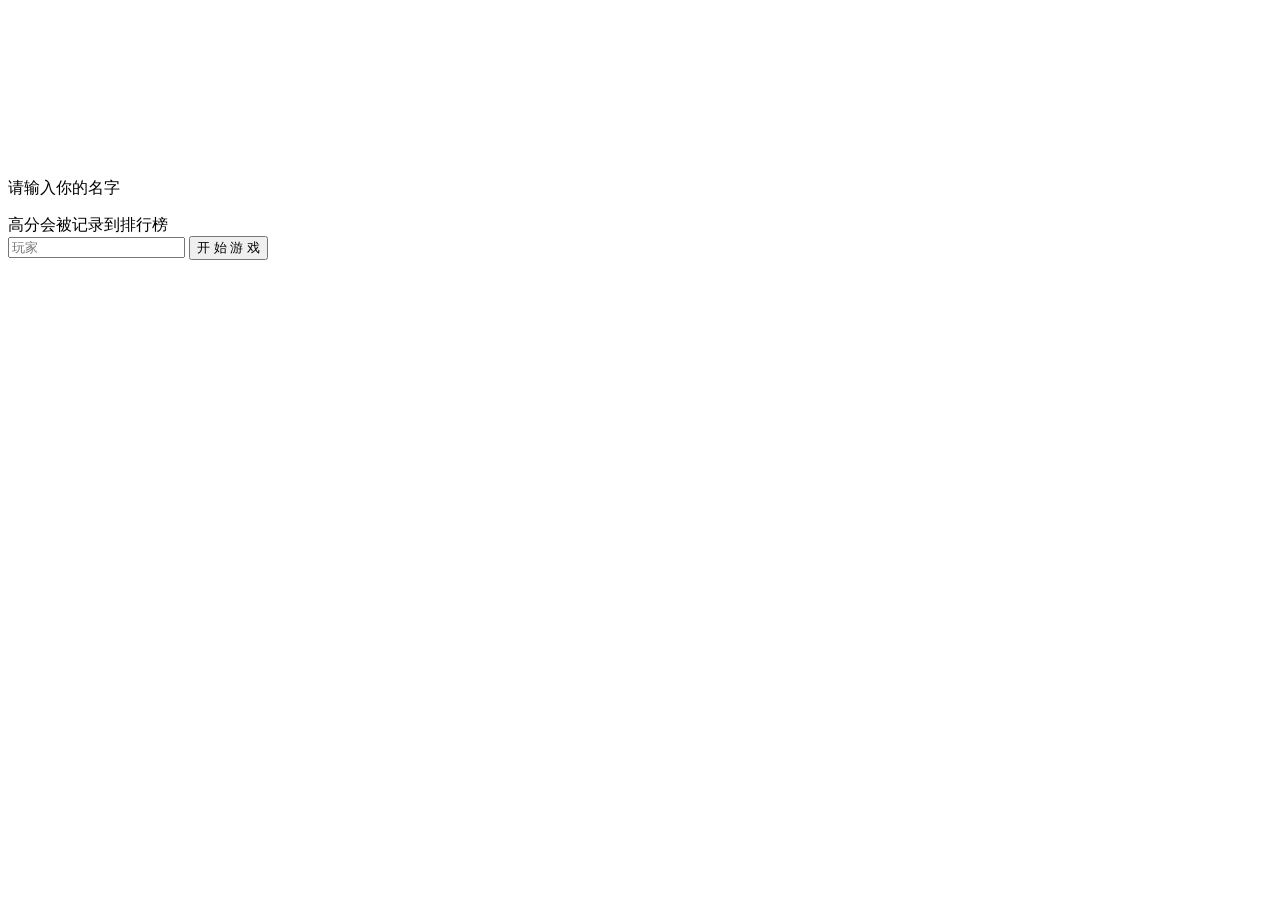
==== index.html @ 6807c14c "Add files via upload" ====
<!DOCTYPE html>
<html lang="zh-CN">
<head>
<meta charset="UTF-8">
<meta name="viewport" content="width=device-width,initial-scale=1,maximum-scale=1,user-scalable=no">
<title>block-puzzle</title>
<link rel="stylesheet" href="css/style.css">
</head>
<body>
<canvas id="c"></canvas>
<div id="nameOverlay">
  <div id="nameCard">
    <p>请输入你的名字</p>
    <div class="sub">高分会被记录到排行榜</div>
    <input type="text" id="nameInp" placeholder="玩家" maxlength="12" autocomplete="off" autocorrect="off" autocapitalize="off" spellcheck="false">
    <button id="nameBtn">开 始 游 戏</button>
  </div>
</div>
<script type="module" src="js/main.js"></script>
</body>
</html>
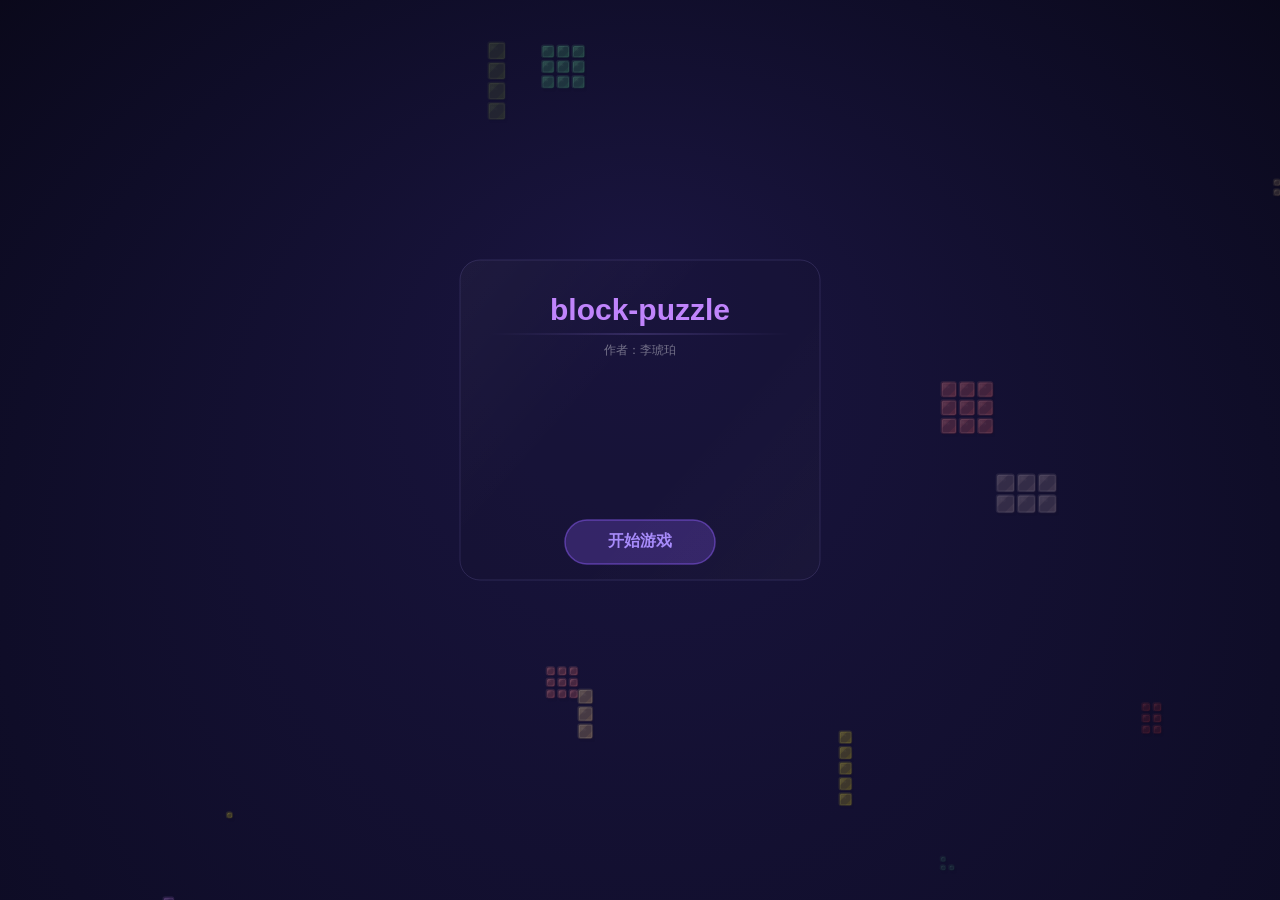
==== commit 46b72d4c: "Update index.html" ====
--- a/index.html
+++ b/index.html
@@ -4,7 +4,31 @@
 <meta charset="UTF-8">
 <meta name="viewport" content="width=device-width,initial-scale=1,maximum-scale=1,user-scalable=no">
 <title>block-puzzle</title>
-<link rel="stylesheet" href="css/style.css">
+<style>*{margin:0;padding:0;box-sizing:border-box}
+html,body{width:100%;height:100%;overflow:hidden;background:#0a0a1a;
+  touch-action:manipulation;-webkit-touch-callout:none;-webkit-user-select:none;user-select:none;
+  font-family:-apple-system,BlinkMacSystemFont,'PingFang SC','Microsoft YaHei',sans-serif}
+canvas{display:block;position:fixed;top:0;left:0;z-index:1;touch-action:none}
+#nameOverlay{display:none;position:fixed;top:0;left:0;width:100%;height:100%;
+  background:rgba(5,5,20,0.94);z-index:10;align-items:center;justify-content:center}
+#nameCard{background:linear-gradient(135deg,rgba(30,25,60,0.95),rgba(20,18,50,0.95));
+  padding:36px 28px;border-radius:20px;text-align:center;
+  border:1px solid rgba(180,160,255,0.15);max-width:340px;width:85%;
+  box-shadow:0 20px 60px rgba(0,0,0,0.5),0 0 80px rgba(120,100,255,0.08)}
+#nameCard p{color:#d0c8f0;font-size:16px;margin-bottom:6px;letter-spacing:1px}
+#nameCard .sub{color:rgba(200,190,240,0.5);font-size:12px;margin-bottom:18px}
+#nameCard input{width:100%;padding:12px 16px;border-radius:12px;border:1px solid rgba(180,160,255,0.2);
+  background:rgba(15,12,35,0.8);color:#fff;font-size:18px;text-align:center;outline:none;
+  transition:border-color .3s,box-shadow .3s;letter-spacing:1px}
+#nameCard input:focus{border-color:#a78bfa;box-shadow:0 0 20px rgba(167,139,250,0.15)}
+#nameCard input::placeholder{color:rgba(255,255,255,0.2)}
+#nameCard button{margin-top:18px;width:100%;padding:13px;border:none;border-radius:12px;
+  background:linear-gradient(135deg,#8b5cf6,#6366f1);color:#fff;font-size:17px;
+  font-weight:600;cursor:pointer;letter-spacing:2px;transition:all .2s;
+  box-shadow:0 4px 20px rgba(139,92,246,0.3)}
+#nameCard button:hover{transform:translateY(-1px);box-shadow:0 6px 28px rgba(139,92,246,0.45)}
+#nameCard button:active{transform:translateY(0);opacity:.85}
+</style>
 </head>
 <body>
 <canvas id="c"></canvas>
@@ -16,6 +40,1902 @@
     <button id="nameBtn">开 始 游 戏</button>
   </div>
 </div>
-<script type="module" src="js/main.js"></script>
+<script>
+// ==================== CONSTANTS ====================
+const GRID = 10;
+const BG = '#0a0a1a';
+const GRID_BG = 'rgba(18,16,40,0.85)';
+const GRID_LINE = 'rgba(180,210,255,0.45)';
+const TEXT_C = '#e8e8f0';
+
+// Jewel-tone palette (Crystal Crown direction)
+const COLORS = [
+  '#E0115F','#FF9500','#50C878','#0F52BA',
+  '#9966CC','#E4D00A','#F7CAC9','#40E0D0',
+  '#B22222','#FFC87C','#9ACD32','#FF6B6B',
+];
+
+// D Major scale (3 octaves) — all pieces use this
+const SCALE = [
+  147,165,185,196,220,247,277,   // D3-C#4
+  294,330,370,392,440,494,554,   // D4-C#5
+  587,659,740,784,880,988,1109,  // D5-C#6
+];
+
+// Classical music library — random pick each game
+const MUSIC_LIBRARY = [
+  {
+    name: 'Canon in D',
+    chords: [[7,9,11],[11,13,15],[12,14,16],[9,11,13],[10,12,14],[7,9,11],[10,12,14],[11,13,15]],
+    melody: [14,9,8,7,13,12,11,10, 9,11,12,13,14,13,12,11],
+    bass:   [ 0,4,5,2, 3, 0, 3, 4,  0, 4, 5, 2, 3, 0, 3, 4],
+    chrd:   [ 0,1,2,3, 4, 0, 4, 1,  0, 1, 2, 3, 4, 0, 4, 1],
+    stepDur: 0.75,
+  },
+  {
+    name: 'Ode to Joy',
+    chords: [[7,9,11],[11,13,15],[7,9,11],[10,12,14],[11,13,15],[7,9,11],[10,12,14],[7,9,11]],
+    melody: [7,7,8,9, 9,8,7,6, 5,5,6,7, 7,6,6,0,
+             7,7,8,9, 9,8,7,6, 5,5,6,7, 6,5,5,0],
+    bass:   [0,7,5,3, 4,0,3,0, 0,7,5,3, 4,0,3,0],
+    chrd:   [0,1,0,4, 1,0,4,0, 0,1,0,4, 1,0,4,0],
+    stepDur: 0.5,
+  },
+  {
+    name: 'Minuet in G',
+    chords: [[7,9,11],[7,9,11],[11,13,15],[7,9,11],[10,12,14],[11,13,15],[7,9,11],[10,12,14]],
+    melody: [7,8,9,7, 8,9,10,0, 11,9,7,8, 10,8,7,0,
+             7,6,7,8, 9,7,8,9, 10,8,7,6, 7,0,0,0],
+    bass:   [0,0,4,0, 3,4,0,3, 0,0,4,0, 3,4,0,0],
+    chrd:   [0,0,1,0, 4,1,0,4, 0,0,1,0, 4,1,0,0],
+    stepDur: 0.6,
+  },
+  {
+    name: 'Greensleeves',
+    chords: [[7,9,11],[11,13,15],[12,14,16],[11,13,15],[10,12,14],[7,9,11],[10,12,14],[11,13,15]],
+    melody: [7,9,11,12, 14,12,11,9, 7,9,11,12, 11,9,9,0,
+             7,9,11,12, 14,12,11,9, 7,6,7,8, 7,0,0,0],
+    bass:   [0,4,5,4, 3,0,3,4, 0,4,5,4, 3,0,0,0],
+    chrd:   [0,1,2,1, 4,0,4,1, 0,1,2,1, 4,0,0,0],
+    stepDur: 0.65,
+  },
+];
+
+// ==================== SHAPE POOL ====================
+const SHAPES = [
+  [[0,0]],
+  [[0,0],[0,1]],
+  [[0,0],[1,0]],
+  [[0,0],[0,1],[0,2]],
+  [[0,0],[1,0],[2,0]],
+  [[0,0],[1,0],[1,1]],
+  [[0,0],[0,1],[0,2],[0,3]],
+  [[0,0],[1,0],[2,0],[3,0]],
+  [[0,0],[0,1],[1,0],[1,1]],
+  [[0,0],[0,1],[0,2],[0,3],[0,4]],
+  [[0,0],[1,0],[2,0],[3,0],[4,0]],
+  [[0,0],[1,0],[2,0],[2,1],[2,2]],
+  [[0,0],[0,1],[0,2],[1,0],[1,1],[1,2],[2,0],[2,1],[2,2]],
+  [[0,0],[0,1],[0,2],[1,0],[1,1],[1,2]],
+  [[0,0],[0,1],[1,0],[1,1],[2,0],[2,1]],
+];
+
+// ==================== STATE ====================
+const S = {
+  screen: 'splash',
+  playerName: '',
+  grid: [],
+  pieces: [],
+  prevPieceIds: [],
+  score: 0,
+  gridDirty: false,
+  highScore: 0,
+  gameOver: false,
+  drag: null,
+  kbSel: -1, kbR: 0, kbC: 0,
+  clearing: null,
+  inputLocked: false,
+  bombMode: false,
+  bombR: -1, bombC: -1,
+  bombConfirmed: false,  // two-step bomb: preview then confirm
+  dialog: null,
+  combo: 0,
+  comboText: '',
+  undoGrid: null, undoScore: 0, undoPieces: null,
+  bombsLeft: 3,
+  rerollsLeft: 5,
+  bombMilestone: 0,   // last score at which a bomb was earned
+  rerollMilestone: 0, // last score at which a reroll was earned
+  bombCheat: false,   // true if FREE mode was toggled
+  leaderboard: [],
+  particles: [],
+  scorePopups: [],
+  decoPieces: [],
+  gameDecos: [],
+  placedAnim: [],
+  notifications: [],
+  hasDragged: false,    // hide hint after first drag
+
+  cellSize: 0, gridX: 0, gridY: 0, candY: 0, candCS: 0, toolY: 0,
+
+  actx: null, masterGain: null, musicGain: null, sfxGain: null,
+  musicPlaying: false, musicTimer: 0, musicMuted: false,
+  activeMusic: null,  // current music config from MUSIC_LIBRARY
+  bombFlash: 0, bombFlashN: 0, rerollFlash: 0, rerollFlashN: 0,
+
+  needsRender: false,
+  showTutorial: false,
+  tutorialDismissed: false,
+};
+
+function loadLeaderboard() {
+  try { S.leaderboard = JSON.parse(localStorage.getItem('bp_leaderboard2') || '[]'); }
+  catch(e) { S.leaderboard = []; }
+}
+
+function saveScore(name, sc, cheated) {
+  loadLeaderboard();
+  const entry = { name, score: sc, date: new Date().toLocaleDateString('zh-CN') };
+  if (cheated) entry.cheat = true;
+  S.leaderboard.push(entry);
+  S.leaderboard.sort((a, b) => b.score - a.score);
+  S.leaderboard = S.leaderboard.slice(0, 10);
+  try { localStorage.setItem('bp_leaderboard2', JSON.stringify(S.leaderboard)); } catch(e) {}
+}
+
+function getHighScore(name) {
+  try { return parseInt(localStorage.getItem('bp_high_' + name)) || 0; } catch(e) { return 0; }
+}
+
+function requestRender() { S.needsRender = true; }
+
+// Canvas 2D context holder — avoids circular imports
+let canvas, ctx, W, H, dpr;
+
+function setCanvas(c) { canvas = c; }
+function setCtx(c) { ctx = c; if (!ctx.roundRect) initRoundRect(); }
+function setDims(w, h, d) { W = w; H = h; dpr = d; }
+function refreshDims() {
+  W = window.innerWidth;
+  H = window.innerHeight;
+  dpr = Math.min(window.devicePixelRatio || 1, 2);
+  if (canvas) {
+    canvas.width = W * dpr; canvas.height = H * dpr;
+    canvas.style.width = W + 'px'; canvas.style.height = H + 'px';
+  }
+}
+
+function initRoundRect() {
+  ctx.roundRect = function(x, y, w, h, r) {
+    if (typeof r === 'number') r = { tl: r, tr: r, br: r, bl: r };
+    ctx.beginPath();
+    ctx.moveTo(x + r.tl, y);
+    ctx.lineTo(x + w - r.tr, y);
+    ctx.quadraticCurveTo(x + w, y, x + w, y + r.tr);
+    ctx.lineTo(x + w, y + h - r.br);
+    ctx.quadraticCurveTo(x + w, y + h, x + w - r.br, y + h);
+    ctx.lineTo(x + r.bl, y + h);
+    ctx.quadraticCurveTo(x, y + h, x, y + h - r.bl);
+    ctx.lineTo(x, y + r.tl);
+    ctx.quadraticCurveTo(x, y, x + r.tl, y);
+    ctx.closePath();
+  };
+}
+
+// ==================== SHAPE GENERATION ====================
+
+
+
+
+function randomPiece() {
+  const diff = Math.min(1, S.score / 400);
+  const weights = SHAPES.map(s => {
+    const sz = s.length;
+    let base;
+    if (sz <= 2) base = 3;
+    else if (sz <= 4) base = 2 + diff;
+    else if (sz <= 6) base = 1 + diff * 2;
+    else base = 0.5 + diff * 3;
+    return Math.max(0.3, base);
+  });
+  let total = 0;
+  for (const w of weights) total += w;
+  const r = Math.random() * total;
+  let idx = 0, sum = 0;
+  while (idx < weights.length) { sum += weights[idx]; if (sum >= r) break; idx++; }
+  idx = Math.min(idx, SHAPES.length - 1);
+  const baseCells = SHAPES[idx];
+  return { id: idx + 1, baseCells: baseCells.map(([r,c])=>[r,c]), color: Math.floor(Math.random()*COLORS.length)+1 };
+}
+
+function createPieceFromId(id) {
+  const baseCells = SHAPES[id-1].map(([r,c])=>[r,c]);
+  return { id, baseCells, color: Math.floor(Math.random()*COLORS.length)+1 };
+}
+
+// Generate 3 pieces: all distinct IDs, none matching prevIds, at least 1 placeable
+function generatePieces() {
+  const prevSet = new Set(S.prevPieceIds);
+  const arr = [];
+  const usedIds = new Set();
+  for (let i = 0; i < 3; i++) {
+    let piece = null;
+    for (let tries = 0; tries < 60; tries++) {
+      const p = randomPiece();
+      if (!usedIds.has(p.id) && !prevSet.has(p.id)) { piece = p; break; }
+    }
+    // Fallback: pick from remaining valid ids
+    if (!piece) {
+      const remaining = SHAPES.map((_,idx)=>idx+1).filter(id => !usedIds.has(id) && !prevSet.has(id));
+      if (remaining.length === 0) {
+        // All shapes excluded, just pick any non-duplicate
+        const anyRemaining = SHAPES.map((_,idx)=>idx+1).filter(id => !usedIds.has(id));
+        const id = anyRemaining[Math.floor(Math.random()*anyRemaining.length)];
+        piece = createPieceFromId(id);
+      } else {
+        const id = remaining[Math.floor(Math.random()*remaining.length)];
+        piece = createPieceFromId(id);
+      }
+    }
+    usedIds.add(piece.id);
+    arr.push(piece);
+  }
+  // Remember for next batch
+  S.prevPieceIds = arr.map(p => p.id);
+  return arr;
+}
+
+// Ensure at least one piece is placeable. If not, replace the largest piece.
+function ensurePlayable(pieces) {
+  if (pieces.some(p => canPlaceAny(p))) return pieces;
+  // Replace largest piece with a smaller guaranteed-placeable one
+  const sorted = pieces.map((p,i) => ({p,i})).sort((a,b) => b.p.baseCells.length - a.p.baseCells.length);
+  for (const {i} of sorted) {
+    for (let tries = 0; tries < 30; tries++) {
+      const np = randomPiece();
+      if (canPlaceAny(np)) { pieces[i] = np; S.prevPieceIds[i] = np.id; return pieces; }
+    }
+  }
+  // Last resort: regenerate entirely
+  return generatePieces();
+}
+
+function getCells(piece) { return piece.baseCells; }
+
+// ==================== GRID OPERATIONS ====================
+
+
+
+function canPlace(cells, gr, gc) {
+  for (const [r, c] of cells) {
+    const nr = gr + r, nc = gc + c;
+    if (nr < 0 || nr >= GRID || nc < 0 || nc >= GRID) return false;
+    if (S.grid[nr][nc] !== 0) return false;
+  }
+  return true;
+}
+
+function placePiece(cells, color, gr, gc) {
+  for (const [r, c] of cells) S.grid[gr + r][gc + c] = color;
+}
+
+function findFullLines() {
+  const rows = [], cols = [];
+  for (let r = 0; r < GRID; r++) { if (S.grid[r].every(v => v !== 0)) rows.push(r); }
+  for (let c = 0; c < GRID; c++) {
+    let full = true;
+    for (let r = 0; r < GRID; r++) { if (S.grid[r][c] === 0) { full = false; break; } }
+    if (full) cols.push(c);
+  }
+  return { rows, cols };
+}
+
+function clearLines(rows, cols) {
+  const set = new Set();
+  for (const r of rows) for (let c = 0; c < GRID; c++) set.add(`${r},${c}`);
+  for (const c of cols) for (let r = 0; r < GRID; r++) set.add(`${r},${c}`);
+  for (const key of set) {
+    const [r, c] = key.split(',').map(Number);
+    S.grid[r][c] = 0;
+  }
+  return rows.length + cols.length;
+}
+
+function canPlaceAny(piece) {
+  const cells = piece.baseCells;
+  for (let r = 0; r < GRID; r++)
+    for (let c = 0; c < GRID; c++)
+      if (canPlace(cells, r, c)) return true;
+  return false;
+}
+
+function countValidPositions(cells) {
+  let count = 0, bestR = 0, bestC = 0;
+  for (let r = 0; r < GRID; r++) {
+    for (let c = 0; c < GRID; c++) {
+      if (canPlace(cells, r, c)) { count++; bestR = r; bestC = c; }
+      if (count > 1) return { count, r: -1, c: -1 };
+    }
+  }
+  return { count, r: bestR, c: bestC };
+}
+
+function gridFillPercent() {
+  let f = 0;
+  for (let r = 0; r < GRID; r++) for (let c = 0; c < GRID; c++) if (S.grid[r][c] !== 0) f++;
+  return f;
+}
+
+// ==================== BOMB ADAPTER ====================
+// Demo mode: bombs are unlimited. Production: WeChat rewarded video ads.
+//
+// Usage:
+//   
+//   if (BA.canUseBomb()) { BA.useBomb(); ... }
+//   BA.requestBombAd(() => { bombs += 3; });
+
+const BA = {
+  isDemo: true,
+
+  canUseBomb() { return this.isDemo; },
+
+  useBomb() {
+    // Demo: no limit. Production: decrements bombsLeft
+    return this.isDemo;
+  },
+
+  requestBombAd(onSuccess, onFail) {
+    if (this.isDemo) { onSuccess(); return; }
+    // TODO: WeChat mini-program integration
+    // wx.createRewardedVideoAd({ adUnitId: 'xxx' })
+    //   .onClose(res => res.isEnded ? onSuccess() : onFail?.())
+    if (onFail) onFail();
+  },
+
+  getLabel() { return this.isDemo ? '💣 FREE' : '💣 看广告'; },
+  getCount() { return this.isDemo ? Infinity : 0; },
+};
+
+// ==================== DRAWING PRIMITIVES ====================
+
+
+
+function lighten(hex, a) {
+  const n = parseInt(hex.slice(1), 16);
+  return `rgb(${Math.min(255,(n>>16)+a)},${Math.min(255,((n>>8)&0xff)+a)},${Math.min(255,(n&0xff)+a)})`;
+}
+
+function darken(hex, a) {
+  const n = parseInt(hex.slice(1), 16);
+  return `rgb(${Math.max(0,(n>>16)-a)},${Math.max(0,((n>>8)&0xff)-a)},${Math.max(0,(n&0xff)-a)})`;
+}
+
+function boundingBox(cells) {
+  let mr = 0, mc = 0;
+  for (const [r, c] of cells) { mr = Math.max(mr, r); mc = Math.max(mc, c); }
+  return { rows: mr + 1, cols: mc + 1 };
+}
+
+function drawCell(x, y, s, colorIdx, alpha = 1) {
+  const t = Date.now() / 1000;
+  if (colorIdx === 0) return;
+  const hex = COLORS[colorIdx - 1];
+  const sz = s - 2, ox = x + 1, oy = y + 1;
+  const r = Math.max(1.5, sz * 0.1);
+  ctx.globalAlpha = alpha;
+
+  ctx.fillStyle = 'rgba(0,0,0,0.4)';
+  ctx.beginPath(); ctx.roundRect(ox + 1.5, oy + 2.5, sz, sz, r); ctx.fill();
+
+  ctx.fillStyle = darken(hex, 85);
+  ctx.beginPath(); ctx.roundRect(ox, oy, sz, sz, r + 1); ctx.fill();
+
+  ctx.fillStyle = lighten(hex, 80);
+  ctx.beginPath(); ctx.roundRect(ox - 0.5, oy - 0.5, sz, sz, r + 1); ctx.fill();
+
+  ctx.fillStyle = hex;
+  ctx.beginPath(); ctx.roundRect(ox + 1, oy + 1, sz - 2, sz - 2, r); ctx.fill();
+
+  ctx.save();
+  ctx.beginPath(); ctx.roundRect(ox + 1, oy + 1, sz - 2, sz - 2, r); ctx.clip();
+  ctx.beginPath();
+  ctx.moveTo(ox, oy); ctx.lineTo(ox + sz * 0.7, oy); ctx.lineTo(ox, oy + sz * 0.7); ctx.closePath();
+  const g1 = ctx.createLinearGradient(ox, oy, ox + sz * 0.5, oy + sz * 0.5);
+  g1.addColorStop(0, lighten(hex, 60)); g1.addColorStop(0.6, lighten(hex, 20)); g1.addColorStop(1, hex);
+  ctx.fillStyle = g1; ctx.fill();
+  ctx.restore();
+
+  ctx.save();
+  ctx.beginPath(); ctx.roundRect(ox + 1, oy + 1, sz - 2, sz - 2, r); ctx.clip();
+  ctx.beginPath();
+  ctx.moveTo(ox + sz, oy + sz * 0.4); ctx.lineTo(ox + sz, oy + sz);
+  ctx.lineTo(ox + sz * 0.4, oy + sz); ctx.closePath();
+  const g2 = ctx.createLinearGradient(ox + sz * 0.3, oy + sz * 0.3, ox + sz, oy + sz);
+  g2.addColorStop(0, hex); g2.addColorStop(0.5, darken(hex, 20)); g2.addColorStop(1, darken(hex, 55));
+  ctx.fillStyle = g2; ctx.fill();
+  ctx.restore();
+
+  ctx.save();
+  ctx.beginPath(); ctx.roundRect(ox + 1, oy + 1, sz - 2, sz - 2, r); ctx.clip();
+  ctx.strokeStyle = lighten(hex, 100);
+  ctx.lineWidth = Math.max(1, sz * 0.08);
+  ctx.beginPath(); ctx.roundRect(ox + 1.5, oy + 1.5, sz - 3, sz - 3, r - 0.5); ctx.stroke();
+  ctx.restore();
+
+  const cx = ox + sz * 0.28 + Math.sin(t * 2 + colorIdx) * sz * 0.04;
+  const cy = oy + sz * 0.28 + Math.cos(t * 2.5 + colorIdx) * sz * 0.04;
+  const sparkSize = Math.max(2, sz * 0.4);
+  const sg = ctx.createRadialGradient(cx, cy, 0, cx, cy, sparkSize);
+  sg.addColorStop(0, 'rgba(255,255,255,0.7)'); sg.addColorStop(0.2, 'rgba(255,255,255,0.35)');
+  sg.addColorStop(0.5, 'rgba(255,255,255,0.06)'); sg.addColorStop(1, 'rgba(255,255,255,0)');
+  ctx.fillStyle = sg;
+  ctx.beginPath(); ctx.roundRect(ox + 1, oy + 1, sz - 2, sz - 2, r); ctx.fill();
+
+  const cx2 = ox + sz * 0.45 + Math.cos(t * 1.7 + colorIdx) * sz * 0.03;
+  const cy2 = oy + sz * 0.35 + Math.sin(t * 2.3 + colorIdx) * sz * 0.03;
+  const sg2 = ctx.createRadialGradient(cx2, cy2, 0, cx2, cy2, sparkSize * 0.5);
+  sg2.addColorStop(0, 'rgba(255,255,255,0.35)'); sg2.addColorStop(0.5, 'rgba(255,255,255,0.04)');
+  sg2.addColorStop(1, 'rgba(255,255,255,0)');
+  ctx.fillStyle = sg2;
+  ctx.beginPath(); ctx.roundRect(ox + 1, oy + 1, sz - 2, sz - 2, r); ctx.fill();
+
+  ctx.globalAlpha = 1;
+}
+
+function drawPieceShape(cells, ox, oy, cs, colorIdx, alpha = 1, hl = false) {
+  if (hl) {
+    ctx.strokeStyle = 'rgba(255,255,255,0.7)';
+    ctx.lineWidth = 2; ctx.setLineDash([3, 3]);
+    const bb = boundingBox(cells);
+    ctx.beginPath(); ctx.roundRect(ox - 3, oy - 3, bb.cols * cs + 6, bb.rows * cs + 6, 5); ctx.stroke();
+    ctx.setLineDash([]); ctx.lineWidth = 1;
+  }
+  for (const [r, c] of cells) drawCell(ox + c * cs, oy + r * cs, cs, colorIdx, alpha);
+}
+
+function drawButton(x, y, w, h, text, accent = false, active = false, disabled = false) {
+  const alpha = disabled ? 0.3 : 1;
+  ctx.globalAlpha = alpha;
+  // Background
+  const bgAlpha = active ? 0.45 : 0.08;
+  ctx.fillStyle = accent
+    ? `rgba(255,107,107,${bgAlpha + 0.12})`
+    : `rgba(255,255,255,${bgAlpha})`;
+  ctx.beginPath(); ctx.roundRect(x, y, w, h, h / 2); ctx.fill();
+  // Border
+  const borderAlpha = active ? 0.55 : 0.12;
+  ctx.strokeStyle = accent
+    ? `rgba(255,107,107,${borderAlpha + 0.15})`
+    : `rgba(180,160,255,${borderAlpha})`;
+  ctx.lineWidth = 1.2;
+  ctx.beginPath(); ctx.roundRect(x, y, w, h, h / 2); ctx.stroke();
+  // Text
+  const fontSize = Math.max(12, Math.floor(h * 0.33));
+  ctx.font = `${fontSize}px -apple-system,"PingFang SC","Microsoft YaHei",sans-serif`;
+  ctx.fillStyle = active ? '#fff' : (accent ? '#ffb3b3' : 'rgba(255,255,255,0.8)');
+  ctx.textAlign = 'center'; ctx.textBaseline = 'middle';
+  ctx.fillText(text, x + w / 2, y + h / 2);
+  ctx.textBaseline = 'alphabetic'; ctx.textAlign = 'start';
+  ctx.globalAlpha = 1;
+}
+
+function drawGlassPanel(x, y, w, h, r, alpha = 0.12) {
+  ctx.fillStyle = `rgba(25,20,50,${alpha + 0.08})`;
+  ctx.beginPath(); ctx.roundRect(x, y, w, h, r); ctx.fill();
+  // Diagonal sheen
+  const sg = ctx.createLinearGradient(x, y, x + w, y + h);
+  sg.addColorStop(0, 'rgba(255,255,255,0.03)');
+  sg.addColorStop(0.4, 'rgba(255,255,255,0)');
+  sg.addColorStop(0.6, 'rgba(255,255,255,0)');
+  sg.addColorStop(1, 'rgba(255,255,255,0.02)');
+  ctx.fillStyle = sg;
+  ctx.beginPath(); ctx.roundRect(x, y, w, h, r); ctx.fill();
+  ctx.strokeStyle = `rgba(180,160,255,${alpha})`;
+  ctx.lineWidth = 1;
+  ctx.beginPath(); ctx.roundRect(x, y, w, h, r); ctx.stroke();
+}
+
+function drawBgGradient(W, H) {
+  const grad = ctx.createRadialGradient(W / 2, H * 0.3, 0, W / 2, H, Math.max(W, H));
+  grad.addColorStop(0, '#1a1540'); grad.addColorStop(0.5, '#0f0d28'); grad.addColorStop(1, '#060510');
+  ctx.fillStyle = grad; ctx.fillRect(0, 0, W, H);
+}
+
+// ==================== AUDIO SYSTEM 2.0 — Rich Synthesis ====================
+
+
+
+function initAudio() {
+  if (S.actx) { S.actx.resume(); return; }
+  try {
+    S.actx = new (window.AudioContext || window.webkitAudioContext)();
+    S.masterGain = S.actx.createGain(); S.masterGain.gain.value = 0.85;
+    S.masterGain.connect(S.actx.destination);
+    S.musicGain = S.actx.createGain(); S.musicGain.gain.value = 0.14;
+    S.musicGain.connect(S.masterGain);
+    S.sfxGain = S.actx.createGain(); S.sfxGain.gain.value = 0.55;
+    S.sfxGain.connect(S.masterGain);
+  } catch(e) {}
+}
+
+function resumeCtx() {
+  if (S.actx && S.actx.state === 'suspended') S.actx.resume();
+}
+
+// ─── Synth building blocks ───
+
+function osc(freq, t, dur, gainNode, vol, type) {
+  if (!S.actx) return;
+  const o = S.actx.createOscillator();
+  o.type = type; o.frequency.value = freq;
+  const g = S.actx.createGain();
+  g.gain.setValueAtTime(vol, t);
+  g.gain.exponentialRampToValueAtTime(0.001, t + dur);
+  o.connect(g); g.connect(gainNode || S.masterGain);
+  o.start(t); o.stop(t + dur);
+}
+
+function noise(t, dur, gainNode, vol) {
+  if (!S.actx) return;
+  const bufSize = S.actx.sampleRate * dur;
+  const buf = S.actx.createBuffer(1, bufSize, S.actx.sampleRate);
+  const data = buf.getChannelData(0);
+  for (let i = 0; i < bufSize; i++) data[i] = Math.random() * 2 - 1;
+  const src = S.actx.createBufferSource();
+  src.buffer = buf;
+  const g = S.actx.createGain();
+  g.gain.setValueAtTime(vol, t);
+  g.gain.exponentialRampToValueAtTime(0.001, t + dur);
+  // Bandpass for "click" character
+  const bp = S.actx.createBiquadFilter();
+  bp.type = 'bandpass'; bp.frequency.value = 1200; bp.Q.value = 0.8;
+  src.connect(bp); bp.connect(g); g.connect(gainNode || S.masterGain);
+  src.start(t); src.stop(t + dur);
+}
+
+function sweep(startFreq, endFreq, t, dur, gainNode, vol, type) {
+  if (!S.actx) return;
+  const o = S.actx.createOscillator();
+  o.type = type; o.frequency.setValueAtTime(startFreq, t);
+  o.frequency.exponentialRampToValueAtTime(endFreq, t + dur);
+  const g = S.actx.createGain();
+  g.gain.setValueAtTime(vol, t);
+  g.gain.exponentialRampToValueAtTime(0.001, t + dur);
+  o.connect(g); g.connect(gainNode || S.masterGain);
+  o.start(t); o.stop(t + dur);
+}
+
+function hit(t, freq, gainNode, vol) {
+  // Layered impact: noise click + bass thud + resonance
+  noise(t, 0.04, gainNode, vol * 1.2);
+  osc(freq, t, 0.08, gainNode, vol * 0.9, 'sine');
+  osc(freq * 0.5, t + 0.005, 0.06, gainNode, vol * 0.6, 'triangle');
+  // High spark
+  osc(freq * 6, t + 0.01, 0.05, gainNode, vol * 0.4, 'sine');
+}
+
+// ─── SFX ───
+
+function sfxPlace() {
+  if (!S.actx) return;
+  resumeCtx();
+  const t = S.actx.currentTime;
+  // Layered thump + sparkle
+  noise(t, 0.03, S.sfxGain, 0.6);
+  osc(80, t, 0.07, S.sfxGain, 0.7, 'sine');
+  osc(60, t + 0.005, 0.05, S.sfxGain, 0.4, 'triangle');
+  // Ascending sparkle triad
+  osc(660, t + 0.015, 0.1, S.sfxGain, 0.45, 'sine');
+  osc(880, t + 0.03, 0.08, S.sfxGain, 0.35, 'sine');
+  osc(1100, t + 0.04, 0.06, S.sfxGain, 0.25, 'triangle');
+  // Very high sparkle
+  osc(2200, t + 0.05, 0.04, S.sfxGain, 0.15, 'sine');
+}
+
+function sfxClear(count) {
+  if (!S.actx) return;
+  resumeCtx();
+  const steps = Math.min(count, 6);
+  const t = S.actx.currentTime;
+
+  // Noise crash — bigger for more lines
+  noise(t, 0.06 + steps * 0.02, S.sfxGain, 0.3 + steps * 0.06);
+
+  // Rising sweep — "woosh"
+  sweep(150, 1800, t + 0.01, 0.2 + steps * 0.03, S.sfxGain, 0.2, 'sawtooth');
+
+  // Low impact
+  osc(50, t, 0.12, S.sfxGain, 0.5, 'sine');
+
+  // Ascending arpeggio — pitch scales with line count
+  const base = 2 + steps;
+  for (let i = 0; i < steps; i++) {
+    const note = SCALE[Math.min(base + i, SCALE.length - 1)];
+    const dt = t + 0.04 + i * 0.06;
+    osc(note, dt, 0.16, S.sfxGain, 0.5, 'triangle');
+    osc(note * 2, dt + 0.015, 0.1, S.sfxGain, 0.3, 'sine');
+    osc(note * 3, dt + 0.025, 0.06, S.sfxGain, 0.18, 'sine');
+  }
+
+  // Sparkle tail — randomized for variety
+  const shimmerCount = 8 + steps * 3;
+  for (let i = 0; i < shimmerCount; i++) {
+    const freq = 800 + Math.random() * 2000;
+    osc(freq, t + steps * 0.06 + i * 0.02, 0.04 + Math.random() * 0.03, S.sfxGain, 0.08 + Math.random() * 0.08, 'sine');
+  }
+}
+
+function sfxGameOver() {
+  if (!S.actx) return;
+  resumeCtx();
+  const t = S.actx.currentTime;
+  // Noise pad fade
+  noise(t, 0.8, S.sfxGain, 0.15);
+  // Descending minor melody
+  const notes = [440, 392, 330, 262, 196, 165];
+  for (let i = 0; i < notes.length; i++) {
+    const dur = 0.25 + i * 0.08;
+    osc(notes[i], t + i * 0.16, dur, S.sfxGain, 0.4 - i * 0.04, 'triangle');
+    osc(notes[i] * 0.5, t + i * 0.16 + 0.01, dur * 0.7, S.sfxGain, 0.2, 'sine');
+  }
+  // Low final thud
+  osc(40, t + notes.length * 0.16, 0.4, S.sfxGain, 0.35, 'sine');
+}
+
+function sfxButton() {
+  if (!S.actx) return;
+  resumeCtx();
+  const t = S.actx.currentTime;
+  noise(t, 0.015, S.sfxGain, 0.3);
+  osc(1200, t, 0.03, S.sfxGain, 0.3, 'sine');
+  osc(1800, t + 0.008, 0.02, S.sfxGain, 0.2, 'sine');
+}
+
+// ─── BGM: Canon in D ───
+
+function playNote(freq, startTime, dur, gainNode, vol, type) {
+  if (!S.actx) return;
+  const t = startTime || S.actx.currentTime;
+  const o = S.actx.createOscillator();
+  o.type = type; o.frequency.value = freq;
+  const g = S.actx.createGain();
+  g.gain.setValueAtTime(vol, t);
+  g.gain.exponentialRampToValueAtTime(0.001, t + dur);
+  o.connect(g); g.connect(gainNode || S.masterGain);
+  o.start(t); o.stop(t + dur);
+}
+
+function playChord(notes, startTime, dur) {
+  if (!S.actx || S.musicMuted) return;
+  // Canon voicing: 3 notes spread across octaves
+  notes.forEach((ni, i) => {
+    if (ni >= 0 && ni < SCALE.length) {
+      const f = SCALE[ni];
+      // Main chord tone
+      playNote(f, startTime, dur, S.musicGain, 0.35, 'sine');
+      // Soft harmonic
+      playNote(f * 1.003, startTime + 0.02, dur * 0.8, S.musicGain, 0.15, 'triangle');
+      // Octave sparkle on root
+      if (i === 0) playNote(f * 2, startTime + 0.03, dur * 0.4, S.musicGain, 0.1, 'sine');
+    }
+  });
+}
+
+function playBass(freq, startTime, dur) {
+  if (!S.actx || S.musicMuted) return;
+  // Richer bass: fundamental + octave harmonic
+  playNote(freq, startTime, dur, S.musicGain, 0.55, 'triangle');
+  playNote(freq * 0.5, startTime + 0.01, dur * 0.6, S.musicGain, 0.25, 'sine');
+}
+
+function scheduleMusicCycle(startTime, idx) {
+  const m = S.activeMusic || { chords: [[7,9,11]], melody: [7], bass: [0], chrd: [0], stepDur: 0.75 };
+  const dur = m.stepDur;
+  if (!S.actx || S.musicMuted) { scheduleNextCycle(startTime + 16 * dur, idx); return; }
+  resumeCtx();
+  for (let j = 0; j < 16; j++) {
+    const i = (idx + j) % 16;
+    const t = startTime + j * dur;
+    const ci = m.chrd[i] % m.chords.length;
+    playChord(m.chords[ci], t, dur * 0.9);
+    playBass(SCALE[m.bass[i]] * 0.5, t + 0.02, dur * 0.6);
+    const mn = m.melody[i];
+    if (mn > 0 && mn < SCALE.length) playNote(SCALE[mn], t + 0.06, dur * 0.35, S.musicGain, 0.35, 'sine');
+  }
+  scheduleNextCycle(startTime + 16 * dur, idx);
+}
+
+function scheduleNextCycle(nextStart, idx) {
+  const nextIdx = (idx + 16) % 16;
+  const delayMs = Math.max(0, (nextStart - S.actx.currentTime) * 1000 - 60);
+  if (S.musicPlaying && S.actx) {
+    S.musicTimer = setTimeout(() => {
+      if (!S.musicPlaying || !S.actx) return;
+      scheduleMusicCycle(nextStart, nextIdx);
+    }, delayMs);
+  }
+}
+
+function startMusic() {
+  if (!S.actx || S.musicPlaying) return;
+  resumeCtx();
+  S.musicPlaying = true; S.musicMuted = false;
+  scheduleMusicCycle(S.actx.currentTime + 0.15, 0);
+}
+
+function stopMusic() { S.musicPlaying = false; clearTimeout(S.musicTimer); }
+
+function toggleMusic() {
+  S.musicMuted = !S.musicMuted;
+  S.musicGain.gain.setValueAtTime(S.musicMuted ? 0 : 0.08, S.actx.currentTime);
+}
+
+// ==================== PARTICLES & SCORE POPUPS ====================
+
+
+
+
+function spawnFlashParticle(r, c) {
+  const cx = S.gridX + c * S.cellSize + S.cellSize / 2;
+  const cy = S.gridY + r * S.cellSize + S.cellSize / 2;
+  S.particles.push({
+    x: cx, y: cy,
+    vx: (Math.random() - 0.5) * 1.5,
+    vy: (Math.random() - 0.5) * 1.5 - 1,
+    life: 1, decay: 0.04 + Math.random() * 0.04,
+    color: '#ffffff', size: 2 + Math.random() * 3
+  });
+}
+
+function spawnParticles(r, c, colorIdx) {
+  const hex = COLORS[colorIdx - 1] || '#fff';
+  const cx = S.gridX + c * S.cellSize + S.cellSize / 2;
+  const cy = S.gridY + r * S.cellSize + S.cellSize / 2;
+  for (let i = 0; i < 6; i++) {
+    const angle = (Math.PI * 2 * i) / 6 + Math.random() * 0.3;
+    const speed = 1.5 + Math.random() * 3;
+    S.particles.push({
+      x: cx, y: cy,
+      vx: Math.cos(angle) * speed,
+      vy: Math.sin(angle) * speed,
+      life: 1, decay: 0.015 + Math.random() * 0.025,
+      color: hex, size: 2 + Math.random() * 4
+    });
+  }
+}
+
+function updateParticles() {
+  for (let i = S.particles.length - 1; i >= 0; i--) {
+    const p = S.particles[i];
+    p.x += p.vx; p.y += p.vy;
+    p.vy += 0.05;
+    p.life -= p.decay;
+    if (p.life <= 0) S.particles.splice(i, 1);
+  }
+}
+
+function drawParticles() {
+  for (const p of S.particles) {
+    ctx.globalAlpha = p.life;
+    ctx.fillStyle = p.color;
+    ctx.beginPath(); ctx.arc(p.x, p.y, p.size, 0, Math.PI * 2); ctx.fill();
+  }
+  ctx.globalAlpha = 1;
+}
+
+function addBigCombo(combo, pts) {
+  S.scorePopups.push({
+    x: W / 2, y: S.gridY + S.cellSize * 5,
+    text: `🔥 ${combo}x Combo! +${pts}`,
+    life: 1.5, decay: 0.012, big: true
+  });
+}
+
+function addScorePopup(r, c, text) {
+  S.scorePopups.push({
+    x: S.gridX + c * S.cellSize + S.cellSize / 2,
+    y: S.gridY + r * S.cellSize,
+    text, life: 1, decay: 0.02
+  });
+}
+
+function updateScorePopups() {
+  for (let i = S.scorePopups.length - 1; i >= 0; i--) {
+    const p = S.scorePopups[i];
+    p.y -= 1.2; p.life -= p.decay;
+    if (p.life <= 0) S.scorePopups.splice(i, 1);
+  }
+}
+
+function drawScorePopups() {
+  for (const p of S.scorePopups) {
+    ctx.globalAlpha = Math.min(1, p.life);
+    if (p.big) {
+      const scale = 1 + (1.5 - Math.min(1.5, p.life)) * 0.4;
+      ctx.fillStyle = '#ffd93d';
+      ctx.font = `bold ${Math.floor(22 * scale)}px sans-serif`;
+      ctx.textAlign = 'center';
+      ctx.shadowColor = 'rgba(255,150,0,0.6)'; ctx.shadowBlur = 20;
+      ctx.fillText(p.text, p.x, p.y);
+      ctx.shadowBlur = 0;
+    } else {
+      ctx.fillStyle = '#ffd93d'; ctx.font = 'bold 14px sans-serif';
+      ctx.textAlign = 'center'; ctx.fillText(p.text, p.x, p.y);
+    }
+  }
+  ctx.globalAlpha = 1;
+}
+
+// ==================== GAME LOGIC ====================
+
+
+
+
+
+
+
+
+
+
+function calcLayout() {
+  const availH = H - 310;
+  const availW = W - 20;
+  S.cellSize = Math.min(Math.floor(availW / GRID), Math.floor(availH / GRID));
+  S.cellSize = Math.max(22, Math.min(48, S.cellSize));
+  const gp = S.cellSize * GRID;
+  S.gridX = (W - gp) / 2;
+  S.gridY = 58;
+  // Candidate area: must fit 3 pieces within screen width
+  const candNeedW = 3 * 5 * S.cellSize + 24;
+  S.candCS = (candNeedW > W - 16) ? Math.floor((W - 40) / 15) : S.cellSize;
+  S.candCS = Math.max(16, S.candCS);
+  S.candY = S.gridY + gp + 10;
+  S.toolY = S.candY + 5 * S.candCS + 32;
+}
+
+function checkGameOver() {
+  for (const p of S.pieces) { if (canPlaceAny(p)) return false; }
+  return true;
+}
+
+function startGame() {
+  S.screen = 'game'; S.gameOver = false;
+  S.activeMusic = MUSIC_LIBRARY[Math.floor(Math.random() * MUSIC_LIBRARY.length)];
+  startMusic();
+  S.highScore = getHighScore(S.playerName);
+  S.grid = Array.from({ length: GRID }, () => new Array(GRID).fill(0));
+  S.gridDirty = true;
+  S.prevPieceIds = [];
+  S.pieces = ensurePlayable(generatePieces());
+  S.score = 0; S.bombsLeft = 3; S.rerollsLeft = 5;
+  S.bombMilestone = 0; S.rerollMilestone = 0; S.bombCheat = false;
+  S.bombFlash = 0; S.bombFlashN = 0; S.rerollFlash = 0; S.rerollFlashN = 0;
+  S.drag = null; S.kbSel = -1; S.kbR = 0; S.kbC = 0;
+  S.clearing = null; S.inputLocked = false;
+  S.bombMode = false; S.bombR = -1; S.bombC = -1; S.bombConfirmed = false;
+  S.dialog = null; S.combo = 0; S.comboText = '';
+  S.particles = []; S.scorePopups = []; S.placedAnim = []; S.notifications = [];
+  S.hasDragged = false;
+  try { S.showTutorial = !localStorage.getItem('bp_tutorial_done'); } catch(e) { S.showTutorial = true; }
+  S.tutorialDismissed = false;
+  S.undoGrid = null; S.undoScore = 0; S.undoPieces = null;
+  refreshDims(); calcLayout(); render();
+}
+
+function checkMilestones() {
+  let bombEarned = 0, rerollEarned = 0;
+  while (S.score >= S.bombMilestone + 500) { S.bombMilestone += 500; S.bombsLeft++; bombEarned++; }
+  while (S.score >= S.rerollMilestone + 100) { S.rerollMilestone += 100; S.rerollsLeft++; rerollEarned++; }
+  if (bombEarned > 0) { S.bombFlash = Date.now(); S.bombFlashN = bombEarned; }
+  if (rerollEarned > 0) { S.rerollFlash = Date.now(); S.rerollFlashN = rerollEarned; }
+}
+
+function showResetDialog() {
+  S.dialog = {
+    msg: `换一批方块？(剩余 ${S.rerollsLeft} 次)`,
+    okText: '确定', cancelText: '取消',
+    onOk: () => {
+      if (S.rerollsLeft <= 0) return;
+      S.rerollsLeft--;
+      S.prevPieceIds = S.pieces.map(p => p.id);
+      S.pieces = ensurePlayable(generatePieces());
+      S.kbSel = -1;
+    },
+  };
+}
+
+function endGame() {
+  S.screen = 'gameover'; S.gameOver = true;
+  stopMusic(); sfxGameOver();
+  if (S.score > S.highScore) {
+    S.highScore = S.score;
+    try { localStorage.setItem('bp_high_' + S.playerName, S.highScore); } catch(e) {}
+  }
+  saveScore(S.playerName, S.score, S.bombCheat);
+  loadLeaderboard();
+  render();
+}
+
+function commitPlacement(idx, cells, color, gr, gc) {
+  S.undoGrid = S.grid.map(row => [...row]);
+  S.undoScore = S.score;
+  S.undoPieces = S.pieces.map(p => ({ ...p, baseCells: p.baseCells.map(([r,c])=>[r,c]) }));
+  S.inputLocked = true;
+  placePiece(cells, color, gr, gc);
+  S.gridDirty = true;
+  const now = Date.now();
+  for (const [r, c] of cells) S.placedAnim.push({ r: gr + r, c: gc + c, color, t: now });
+  S.score += cells.length;
+  sfxPlace();
+  const bb = boundingBox(cells);
+  addScorePopup(gr + Math.floor(bb.rows / 2), gc + Math.floor(bb.cols / 2), '+' + cells.length);
+  S.pieces.splice(idx, 1);
+  S.kbSel = -1;
+
+  const { rows, cols } = findFullLines();
+  if (rows.length > 0 || cols.length > 0) {
+    S.clearing = new Set();
+    for (const r of rows) for (let c = 0; c < GRID; c++) S.clearing.add(`${r},${c}`);
+    for (const c of cols) for (let r = 0; r < GRID; r++) S.clearing.add(`${r},${c}`);
+    for (const key of S.clearing) { const [rr, cc] = key.split(',').map(Number); spawnFlashParticle(rr, cc); }
+    setTimeout(() => {
+      const cleared = clearLines(rows, cols); S.gridDirty = true;
+      for (const key of S.clearing) {
+        const [rr, cc] = key.split(',').map(Number);
+        if (S.grid[rr] && S.grid[rr][cc] !== undefined) spawnParticles(rr, cc, 1);
+      }
+      if (cleared > 0) {
+        sfxClear(cleared); S.combo++;
+        let pts = cleared * 10;
+        if (cleared >= 4) pts = Math.floor(pts * 3);
+        else if (cleared >= 3) pts = Math.floor(pts * 2);
+        else if (cleared >= 2) pts = Math.floor(pts * 1.5);
+        pts += S.combo * 5; S.score += pts;
+        S.comboText = S.combo > 1 ? `Combo x${S.combo}! +${pts}` : `+${pts}`;
+        if (rows.length) addScorePopup(rows[0], 4, S.comboText);
+        if (S.combo >= 2) addBigCombo(S.combo, pts);
+      }
+      S.clearing = null; afterPlace();
+    }, 350);
+  } else { S.combo = 0; S.comboText = ''; afterPlace(); }
+}
+
+function afterPlace() {
+  checkMilestones();
+  if (S.pieces.length === 0) {
+    S.pieces = ensurePlayable(generatePieces());
+  }
+  if (checkGameOver()) { endGame(); return; }
+  S.inputLocked = false;
+}
+
+function doUndo() {
+  if (!S.undoGrid) return;
+  S.grid = S.undoGrid; S.score = S.undoScore; S.pieces = S.undoPieces;
+  S.gridDirty = true; S.undoGrid = null; S.undoScore = 0; S.undoPieces = null;
+  S.combo = 0; S.comboText = ''; S.drag = null; S.kbSel = -1;
+  S.inputLocked = false; S.clearing = null;
+}
+
+function doBomb(r, c) {
+  if (!S.bombCheat && S.bombsLeft <= 0) { S.bombMode = false; return; }
+  if (!S.bombCheat) S.bombsLeft--;
+  for (let dr = -2; dr <= 2; dr++)
+    for (let dc = -2; dc <= 2; dc++) {
+      const nr = r + dr, nc = c + dc;
+      if (nr >= 0 && nr < GRID && nc >= 0 && nc < GRID) {
+        if (S.grid[nr][nc] !== 0) spawnParticles(nr, nc, S.grid[nr][nc]);
+        S.grid[nr][nc] = 0;
+      }
+    }
+  S.gridDirty = true; S.bombMode = false; S.bombR = -1; S.bombC = -1; S.bombConfirmed = false;
+  if (checkGameOver()) endGame();
+}
+
+function toggleBombCheat() { S.bombCheat = !S.bombCheat; }
+
+// ==================== RENDERING ORCHESTRATION ====================
+
+
+
+
+
+
+
+
+// Offscreen grid cache — key perf optimization: avoids redrawing 100 cells/frame during drag
+let gCache = null, gCacheSize = 0, cacheDpr = 0;
+
+function ensureCache() {
+  const sz = S.cellSize * GRID + 12;
+  if (gCache && gCacheSize === sz && cacheDpr === dpr) return;
+  gCache = document.createElement('canvas');
+  gCache.width = sz * dpr; gCache.height = sz * dpr;
+  gCacheSize = sz; cacheDpr = dpr;
+  polyfillRoundRect(gCache.getContext('2d'));
+  S.gridDirty = true;
+}
+
+function polyfillRoundRect(gc) {
+  if (gc.roundRect) return;
+  gc.roundRect = function(x, y, w, h, r) {
+    if (typeof r === 'number') r = { tl: r, tr: r, br: r, bl: r };
+    gc.beginPath();
+    gc.moveTo(x + r.tl, y); gc.lineTo(x + w - r.tr, y);
+    gc.quadraticCurveTo(x + w, y, x + w, y + r.tr);
+    gc.lineTo(x + w, y + h - r.br);
+    gc.quadraticCurveTo(x + w, y + h, x + w - r.br, y + h);
+    gc.lineTo(x + r.bl, y + h);
+    gc.quadraticCurveTo(x, y + h, x, y + h - r.bl);
+    gc.lineTo(x, y + r.tl);
+    gc.quadraticCurveTo(x, y, x + r.tl, y);
+    gc.closePath();
+  };
+}
+
+function rebuildCache() {
+  ensureCache();
+  const gc = gCache.getContext('2d');
+  gc.setTransform(1, 0, 0, 1, 0, 0);
+  gc.clearRect(0, 0, gCache.width, gCache.height);
+  gc.scale(dpr, dpr);
+  const gp = S.cellSize * GRID;
+  const ox = 6, oy = 6;
+  // Draw board bg
+  gc.fillStyle = 'rgba(25,20,50,0.2)';
+  gc.beginPath(); gc.roundRect(ox - 4, oy - 4, gp + 8, gp + 8, 10); gc.fill();
+  gc.strokeStyle = 'rgba(180,160,255,0.12)'; gc.lineWidth = 1;
+  gc.beginPath(); gc.roundRect(ox - 4, oy - 4, gp + 8, gp + 8, 10); gc.stroke();
+  // Grid lines
+  gc.strokeStyle = GRID_LINE; gc.lineWidth = 1;
+  for (let i = 0; i <= GRID; i++) {
+    const x = ox + i * S.cellSize, y = oy + i * S.cellSize;
+    gc.beginPath(); gc.moveTo(x, oy); gc.lineTo(x, oy + gp); gc.stroke();
+    gc.beginPath(); gc.moveTo(ox, y); gc.lineTo(ox + gp, y); gc.stroke();
+  }
+  // Draw cells onto cache
+  for (let r = 0; r < GRID; r++) {
+    for (let c = 0; c < GRID; c++) {
+      if (S.grid[r][c] !== 0) {
+        drawCellGrid(gc, ox + c * S.cellSize, oy + r * S.cellSize, S.cellSize, S.grid[r][c]);
+      }
+    }
+  }
+  S.gridDirty = false;
+}
+
+// Lightweight grid cell draw (no dynamic sparkle — cache is static)
+function lighten(h, a) { const n = parseInt(h.slice(1), 16); return `rgb(${Math.min(255,(n>>16)+a)},${Math.min(255,((n>>8)&0xff)+a)},${Math.min(255,(n&0xff)+a)})`; }
+function darken(h, a) { const n = parseInt(h.slice(1), 16); return `rgb(${Math.max(0,(n>>16)-a)},${Math.max(0,((n>>8)&0xff)-a)},${Math.max(0,(n&0xff)-a)})`; }
+function drawCellGrid(gc, x, y, s, clr) {
+  if (clr === 0) return;
+  const hex = COLORS[clr - 1], sz = s - 2, ox = x + 1, oy = y + 1, r = Math.max(1.5, sz * 0.1);
+  gc.fillStyle = 'rgba(0,0,0,0.4)'; gc.beginPath(); gc.roundRect(ox + 1.5, oy + 2.5, sz, sz, r); gc.fill();
+  gc.fillStyle = darken(hex, 85); gc.beginPath(); gc.roundRect(ox, oy, sz, sz, r + 1); gc.fill();
+  gc.fillStyle = lighten(hex, 80); gc.beginPath(); gc.roundRect(ox - 0.5, oy - 0.5, sz, sz, r + 1); gc.fill();
+  gc.fillStyle = hex; gc.beginPath(); gc.roundRect(ox + 1, oy + 1, sz - 2, sz - 2, r); gc.fill();
+  gc.save(); gc.beginPath(); gc.roundRect(ox + 1, oy + 1, sz - 2, sz - 2, r); gc.clip();
+  gc.beginPath(); gc.moveTo(ox, oy); gc.lineTo(ox + sz * 0.7, oy); gc.lineTo(ox, oy + sz * 0.7); gc.closePath();
+  const g1 = gc.createLinearGradient(ox, oy, ox + sz * 0.5, oy + sz * 0.5);
+  g1.addColorStop(0, lighten(hex, 60)); g1.addColorStop(0.6, lighten(hex, 20)); g1.addColorStop(1, hex);
+  gc.fillStyle = g1; gc.fill(); gc.restore();
+  gc.save(); gc.beginPath(); gc.roundRect(ox + 1, oy + 1, sz - 2, sz - 2, r); gc.clip();
+  gc.beginPath(); gc.moveTo(ox + sz, oy + sz * 0.4); gc.lineTo(ox + sz, oy + sz); gc.lineTo(ox + sz * 0.4, oy + sz); gc.closePath();
+  const g2 = gc.createLinearGradient(ox + sz * 0.3, oy + sz * 0.3, ox + sz, oy + sz);
+  g2.addColorStop(0, hex); g2.addColorStop(0.5, darken(hex, 20)); g2.addColorStop(1, darken(hex, 55));
+  gc.fillStyle = g2; gc.fill(); gc.restore();
+  gc.save(); gc.beginPath(); gc.roundRect(ox + 1, oy + 1, sz - 2, sz - 2, r); gc.clip();
+  gc.strokeStyle = lighten(hex, 100); gc.lineWidth = Math.max(1, sz * 0.08);
+  gc.beginPath(); gc.roundRect(ox + 1.5, oy + 1.5, sz - 3, sz - 3, r - 0.5); gc.stroke(); gc.restore();
+  const cx = ox + sz * 0.28, cy = oy + sz * 0.28, spk = Math.max(2, sz * 0.4);
+  const sg = gc.createRadialGradient(cx, cy, 0, cx, cy, spk);
+  sg.addColorStop(0, 'rgba(255,255,255,0.7)'); sg.addColorStop(0.2, 'rgba(255,255,255,0.35)');
+  sg.addColorStop(0.5, 'rgba(255,255,255,0.06)'); sg.addColorStop(1, 'rgba(255,255,255,0)');
+  gc.fillStyle = sg; gc.beginPath(); gc.roundRect(ox + 1, oy + 1, sz - 2, sz - 2, r); gc.fill();
+}
+
+function render() {
+  ctx.setTransform(1, 0, 0, 1, 0, 0);
+  ctx.clearRect(0, 0, canvas.width, canvas.height);
+  ctx.scale(dpr, dpr);
+  if (S.screen === 'splash') { drawBgGradient(W, H); drawSplash(); }
+  else drawGame();
+}
+
+function drawSplash() {
+  const t = Date.now() / 1000;
+  for (let i = 0; i < S.decoPieces.length; i++) {
+    const dp = S.decoPieces[i]; dp.y += dp.speed;
+    if (dp.y > H + 100) { dp.y = -100; dp.x = Math.random() * W; }
+    drawPieceShape(dp.cells, dp.x, dp.y, dp.scale, dp.color, 0.06 + 0.03 * Math.sin(t * dp.wobble + i));
+  }
+  const cardW = Math.min(360, W * 0.88), cardH = 320;
+  const cx = (W - cardW) / 2, cy = Math.max(10, (H - cardH) / 2 - 30);
+  drawGlassPanel(cx, cy, cardW, cardH, 20, 0.15);
+  ctx.fillStyle = '#c084fc'; ctx.textAlign = 'center';
+  ctx.font = `bold ${Math.min(30, W*0.07)}px sans-serif`;
+  ctx.fillText('block-puzzle', W/2, cy+60);
+  const grad = ctx.createLinearGradient(cx+30, 0, cx+cardW-30, 0);
+  grad.addColorStop(0, 'rgba(167,139,250,0)'); grad.addColorStop(0.5, 'rgba(167,139,250,0.4)');
+  grad.addColorStop(1, 'rgba(167,139,250,0)');
+  ctx.strokeStyle = grad; ctx.lineWidth = 1;
+  ctx.beginPath(); ctx.moveTo(cx+30, cy+74); ctx.lineTo(cx+cardW-30, cy+74); ctx.stroke();
+  ctx.fillStyle = 'rgba(255,255,255,0.4)'; ctx.font = `${Math.min(12, W*0.028)}px sans-serif`;
+  ctx.fillText('作者：李琥珀', W/2, cy+94);
+  if (S.leaderboard.length > 0) {
+    const lby = cy+158;
+    ctx.fillStyle = 'rgba(200,190,240,0.5)'; ctx.font = `bold ${Math.min(12,W*0.028)}px sans-serif`;
+    ctx.fillText('🏆 排行榜', W/2, lby);
+    const maxShow = Math.min(5, S.leaderboard.length);
+    ctx.font = `${Math.min(11,W*0.025)}px sans-serif`;
+    for (let i = 0; i < maxShow; i++) {
+      const e = S.leaderboard[i], ry = lby+16+i*17;
+      ctx.fillStyle = i===0?'#ffd93d':i===1?'#c0c0c0':i===2?'#cd7f32':'rgba(255,255,255,0.4)';
+      ctx.textAlign = 'left'; ctx.fillText(`${i+1}. ${e.name}`, cx+45, ry);
+      ctx.textAlign = 'right'; ctx.fillText(`${e.score}分`, cx+cardW-45, ry);
+    }
+    ctx.textAlign = 'center';
+  }
+  const saved = (() => { try { return localStorage.getItem('bp_player_name') || ''; } catch(e) { return ''; } })();
+  const bwx=150,bhx=44,bxx=(W-bwx)/2,byx=cy+cardH-60;
+  ctx.fillStyle = 'rgba(139,92,246,0.25)'; ctx.beginPath(); ctx.roundRect(bxx,byx,bwx,bhx,bhx/2); ctx.fill();
+  ctx.strokeStyle = 'rgba(139,92,246,0.5)'; ctx.lineWidth=1.5;
+  ctx.beginPath(); ctx.roundRect(bxx,byx,bwx,bhx,bhx/2); ctx.stroke();
+  ctx.fillStyle = '#a78bfa'; ctx.font = `bold ${Math.min(16,W*0.038)}px sans-serif`;
+  ctx.textAlign='center'; ctx.textBaseline='middle';
+  const btnLabel = saved ? `以 ${saved} 开始` : '开始游戏';
+  ctx.fillText(btnLabel, bxx+bwx/2, byx+bhx/2);
+  ctx.textBaseline='alphabetic'; ctx.textAlign='start';
+  // Switch name link (only if saved name exists)
+  if (saved) {
+    ctx.fillStyle = 'rgba(255,255,255,0.35)'; ctx.font = `${Math.min(12,W*0.028)}px sans-serif`;
+    ctx.textAlign='center'; ctx.fillText('切换名字', W/2, byx+bhx+18);
+    ctx.textAlign='start';
+    S._switchY = byx+bhx+6; S._switchH = 20;
+  } else {
+    S._switchY = -1; S._switchH = 0;
+  }
+}
+
+function drawGameDecos() {
+  const t = Date.now() / 1000;
+  for (let i = 0; i < S.gameDecos.length; i++) {
+    const gd = S.gameDecos[i];
+    gd.y += gd.speed;
+    if (gd.y > H + 80) { gd.y = -80; gd.x = Math.random() * W; }
+    drawPieceShape(gd.cells, gd.x, gd.y, gd.scale, gd.color, 0.025 + 0.015 * Math.sin(t * gd.wobble + i));
+  }
+}
+
+function drawGame() {
+  drawBgGradient(W, H);
+
+  // Rebuild static grid cache when dirty
+  if (S.gridDirty) rebuildCache();
+
+  // Game BG decorations — subtle floating pieces
+  drawGameDecos();
+
+  // Top bar — clean layout
+  drawGlassPanel(0, 0, W, 50, 0, 0.1);
+  const fs = Math.max(12, S.cellSize * 0.46);
+
+  // Left: bomb + reroll info
+  ctx.textAlign = 'left';
+  const bombText = S.bombCheat ? '💣 ∞' : `💣 ${S.bombsLeft}`;
+  ctx.fillStyle = S.bombCheat ? '#ff6b6b' : '#90c8ff';
+  ctx.font = `bold ${fs}px sans-serif`;
+  ctx.fillText(bombText, 10, 18);
+  // +N flash for bomb
+  if (Date.now() - S.bombFlash < 1200) {
+    const alpha = Math.max(0, 1 - (Date.now() - S.bombFlash) / 1200);
+    ctx.globalAlpha = alpha; ctx.fillStyle = '#ffd93d';
+    ctx.font = `bold ${Math.floor(fs*1.3)}px sans-serif`;
+    ctx.fillText('+' + S.bombFlashN, 10 + ctx.measureText(bombText).width + 6, 18);
+    ctx.globalAlpha = 1;
+  }
+  ctx.fillStyle = 'rgba(255,255,255,0.5)';
+  ctx.font = `bold ${fs}px sans-serif`;
+  ctx.fillText(`🔄 ${S.rerollsLeft}`, 10, 38);
+  // +N flash for reroll
+  if (Date.now() - S.rerollFlash < 1200) {
+    const alpha = Math.max(0, 1 - (Date.now() - S.rerollFlash) / 1200);
+    ctx.globalAlpha = alpha; ctx.fillStyle = '#ffd93d';
+    ctx.font = `bold ${Math.floor(fs*1.3)}px sans-serif`;
+    const rtext = `🔄 ${S.rerollsLeft}`;
+    ctx.fillText('+' + S.rerollFlashN, 10 + ctx.measureText(rtext).width + 6, 38);
+    ctx.globalAlpha = 1;
+  }
+
+  // FREE toggle button — aligned with bomb text row
+  const freeX = 70, freeY = 3, freeW = 40, freeH = 20;
+  ctx.fillStyle = S.bombCheat ? 'rgba(255,80,80,0.35)' : 'rgba(255,255,255,0.08)';
+  ctx.beginPath(); ctx.roundRect(freeX, freeY, freeW, freeH, freeH/2); ctx.fill();
+  ctx.strokeStyle = S.bombCheat ? 'rgba(255,80,80,0.6)' : 'rgba(255,255,255,0.15)';
+  ctx.lineWidth = 1;
+  ctx.beginPath(); ctx.roundRect(freeX, freeY, freeW, freeH, freeH/2); ctx.stroke();
+  ctx.fillStyle = S.bombCheat ? '#fff' : 'rgba(255,255,255,0.5)';
+  ctx.font = `${Math.max(8, fs*0.32)}px sans-serif`;
+  ctx.textAlign = 'center'; ctx.textBaseline = 'middle';
+  ctx.fillText('FREE', freeX + freeW/2, freeY + freeH/2);
+  ctx.textBaseline = 'alphabetic';
+
+  // Center: name + score
+  ctx.textAlign = 'center';
+  ctx.fillStyle = 'rgba(255,255,255,0.35)'; ctx.font = `${Math.max(10, fs*0.8)}px sans-serif`;
+  ctx.fillText(`${S.playerName}`, W/2, 16);
+  ctx.fillStyle = '#ffd93d'; ctx.font = `bold ${Math.max(14, fs*0.9)}px sans-serif`;
+  ctx.fillText(`${S.score}`, W/2, 38);
+
+  // Right: music toggle only
+  ctx.textAlign = 'right';
+  const muteX = W-42, muteY=10, muteS=30;
+  ctx.fillStyle = S.musicMuted ? 'rgba(255,255,255,0.06)' : 'rgba(139,92,246,0.2)';
+  ctx.beginPath(); ctx.roundRect(muteX, muteY, muteS, muteS, muteS/2); ctx.fill();
+  ctx.fillStyle = S.musicMuted ? 'rgba(255,255,255,0.35)' : '#a78bfa';
+  ctx.font = '13px sans-serif'; ctx.textAlign='center'; ctx.textBaseline='middle';
+  ctx.fillText(S.musicMuted ? '🔇' : '🎵', muteX+muteS/2, muteY+muteS/2);
+  ctx.textBaseline='alphabetic'; ctx.textAlign='start';
+
+  if (S.comboText) {
+    ctx.fillStyle = '#ffd93d'; ctx.font = `bold ${Math.max(12, fs*0.9)}px sans-serif`;
+    ctx.textAlign='center'; ctx.fillText(S.comboText, W/2, 52); ctx.textAlign='start';
+  }
+
+  // Draw cached grid (full offscreen canvas → logical rect on main canvas)
+  if (gCache) {
+    const cacheDrawX = S.gridX - 6, cacheDrawY = S.gridY - 6;
+    ctx.drawImage(gCache, cacheDrawX, cacheDrawY, gCacheSize, gCacheSize);
+  }
+
+  // Clearing flash overlay (drawn on top of cache)
+  if (S.clearing) {
+    for (const key of S.clearing) {
+      const [r, c] = key.split(',').map(Number);
+      const p = (Date.now() % 300) / 300;
+      const b = p < 0.5 ? p * 2 : 2 - p * 2;
+      ctx.fillStyle = `rgba(255,255,255,${0.5 + b * 0.5})`;
+      ctx.beginPath(); ctx.roundRect(S.gridX+c*S.cellSize+1, S.gridY+r*S.cellSize+1, S.cellSize-2, S.cellSize-2, 3); ctx.fill();
+    }
+  }
+
+  drawNotifications();
+  drawPlacementAnim(); // keep drawNotifications for share messages
+  drawParticles();
+  drawScorePopups();
+  drawBombPreview();
+  drawGhost();
+  drawToolbar();
+  drawCandidates();
+  drawFloatPiece();
+  if (S.showTutorial && !S.tutorialDismissed) drawTutorial();
+if (S.dialog) drawDialog();
+  if (S.screen === 'gameover') drawGameOver();
+}
+
+function drawPlacementAnim() {
+  const now = Date.now();
+  for (let i = S.placedAnim.length - 1; i >= 0; i--) {
+    const a = S.placedAnim[i];
+    const elapsed = (now - a.t) / 1000;
+    if (elapsed > 0.35) { S.placedAnim.splice(i, 1); continue; }
+    // Scale bounce: 1.3 → 0.95 → 1.0
+    const p = elapsed / 0.35;
+    const scale = 1 + 0.3 * Math.exp(-p * 5) * Math.cos(p * 8);
+    const cs = S.cellSize;
+    const x = S.gridX + a.c * cs, y = S.gridY + a.r * cs;
+    ctx.save();
+    ctx.translate(x + cs / 2, y + cs / 2);
+    ctx.scale(scale, scale);
+    ctx.globalAlpha = 1 - p;
+    drawCell(-cs / 2, -cs / 2, cs, a.color, 1);
+    ctx.restore();
+  }
+}
+
+function drawNotifications() {
+  const now = Date.now();
+  for (let i = S.notifications.length - 1; i >= 0; i--) {
+    const n = S.notifications[i];
+    const elapsed = (now - n.t) / 1000;
+    if (elapsed > 2) { S.notifications.splice(i, 1); continue; }
+    const alpha = elapsed < 0.3 ? elapsed / 0.3 : (elapsed > 1.5 ? (2 - elapsed) / 0.5 : 1);
+    const y = S.gridY - 20 - (S.notifications.length - 1 - i) * 26;
+    ctx.globalAlpha = alpha;
+    ctx.fillStyle = '#ffd93d'; ctx.font = 'bold 15px sans-serif';
+    ctx.textAlign = 'center';
+    ctx.fillText(n.text, W/2, y);
+    ctx.textAlign = 'start';
+  }
+  ctx.globalAlpha = 1;
+}
+
+function drawBombPreview() {
+  if (!S.bombMode || S.bombR < 0 || S.bombC < 0) return;
+  const alpha = S.bombConfirmed ? 0.55 : 0.25;
+  for (let r = S.bombR-2; r <= S.bombR+2; r++) {
+    for (let c = S.bombC-2; c <= S.bombC+2; c++) {
+      if (r<0||r>=GRID||c<0||c>=GRID) continue;
+      const x = S.gridX+c*S.cellSize, y = S.gridY+r*S.cellSize;
+      ctx.fillStyle = `rgba(255,70,70,${alpha})`;
+      ctx.beginPath(); ctx.roundRect(x+1, y+1, S.cellSize-2, S.cellSize-2, 3); ctx.fill();
+    }
+  }
+  if (S.bombConfirmed) {
+    ctx.fillStyle = '#ff6b6b'; ctx.font = 'bold 13px sans-serif'; ctx.textAlign = 'center';
+    ctx.fillText('再次点击引爆', S.gridX + S.cellSize * GRID / 2, S.gridY + S.cellSize * GRID + 16);
+    ctx.textAlign = 'start';
+  }
+}
+
+function drawGhost() {
+  let cells, color, gr, gc, valid;
+  if (S.drag) {
+    if (S.drag.gridR == null) return; // don't show until finger moves
+    cells=S.drag.cells;color=S.drag.color;gr=S.drag.gridR;gc=S.drag.gridC;valid=S.drag.valid;
+  }
+  else if (S.kbSel>=0&&S.kbSel<S.pieces.length) { cells=S.pieces[S.kbSel].baseCells;color=S.pieces[S.kbSel].color;gr=S.kbR;gc=S.kbC;valid=canPlace(cells,gr,gc); }
+  else return;
+  // Draw outer glow ring for valid placements
+  if (valid) {
+    const bb = boundingBox(cells);
+    const gx = S.gridX + gc * S.cellSize, gy = S.gridY + gr * S.cellSize;
+    ctx.strokeStyle = 'rgba(100,255,180,0.55)';
+    ctx.lineWidth = 2.5; ctx.setLineDash([4, 2]);
+    ctx.beginPath();
+    ctx.roundRect(gx - 2, gy - 2, bb.cols * S.cellSize + 4, bb.rows * S.cellSize + 4, 6);
+    ctx.stroke();
+    ctx.setLineDash([]); ctx.lineWidth = 1;
+  }
+  for (const [r,c] of cells) {
+    const nr=gr+r,nc=gc+c;
+    if (nr<0||nr>=GRID||nc<0||nc>=GRID) continue;
+    if (S.grid[nr][nc]!==0) continue;
+    const x=S.gridX+nc*S.cellSize,y=S.gridY+nr*S.cellSize;
+    // More visible cell preview
+    ctx.fillStyle = valid ? 'rgba(100,255,180,0.35)' : 'rgba(255,80,80,0.35)';
+    ctx.beginPath();ctx.roundRect(x+1,y+1,S.cellSize-2,S.cellSize-2,3);ctx.fill();
+    ctx.strokeStyle = valid ? 'rgba(100,255,180,0.7)' : 'rgba(255,80,80,0.6)';
+    ctx.lineWidth = 1.5;
+    ctx.beginPath();ctx.roundRect(x+1,y+1,S.cellSize-2,S.cellSize-2,3);ctx.stroke();
+    drawCell(x,y,S.cellSize,color,valid?0.65:0.3);
+  }
+}
+
+function drawToolbar() {
+  const by = S.toolY, bh = Math.max(46, Math.floor(S.cellSize*1.2)), bw = Math.floor(bh*1.35), gap=8;
+  const totalW=bw*5+gap*4, startX=Math.floor((W-totalW)/2);
+  drawButton(startX, by, bw, bh, '撤销', false, false, !S.undoGrid);
+  drawButton(startX+bw+gap, by, bw, bh, '换一批', false, false);
+  drawButton(startX+(bw+gap)*2, by, bw, bh, '炸弹', true, S.bombMode);
+  drawButton(startX+(bw+gap)*3, by, bw, bh, '分享', false, false);
+  drawButton(startX+(bw+gap)*4, by, bw, bh, '结束', false, false);
+}
+
+function drawCandidates() {
+  if (S.pieces.length===0) return;
+  const cs=S.candCS, totalW=S.pieces.length*5*cs+(S.pieces.length-1)*12, startX=(W-totalW)/2, cy=S.candY;
+  if (!S.hasDragged) {
+    ctx.fillStyle='rgba(255,255,255,0.25)';ctx.font=`${Math.max(10,cs*0.38)}px sans-serif`;
+    ctx.textAlign='center';ctx.fillText('拖拽方块到棋盘',W/2,cy-8);
+  }
+  for (let i=0;i<S.pieces.length;i++) {
+    const cells=S.pieces[i].baseCells,bb=boundingBox(cells);
+    const px=startX+i*(5*cs+12)+(5*cs-bb.cols*cs)/2,py=cy+(5*cs-bb.rows*cs)/2;
+    ctx.fillStyle='rgba(255,255,255,0.03)';
+    ctx.beginPath();ctx.roundRect(startX+i*(5*cs+12)-2,cy-2,5*cs+4,5*cs+4,4);ctx.fill();
+    const isDragged=S.drag&&S.drag.idx===i;
+    drawPieceShape(cells,px,py,cs,S.pieces[i].color,isDragged?0.22:1);
+  }
+}
+
+function drawTutorial() {
+  // Auto-dismiss when player starts dragging
+  if (S.hasDragged) {
+    S.showTutorial = false; S.tutorialDismissed = true;
+    try { localStorage.setItem('bp_tutorial_done', '1'); } catch(e) {}
+    return;
+  }
+  // Semi-transparent overlay
+  ctx.fillStyle = 'rgba(0,0,0,0.55)'; ctx.fillRect(0, 0, W, H);
+  const cx = W/2, cy = S.gridY + S.cellSize * GRID / 2;
+  // Step circles
+  const steps = [
+    { y: S.candY + 2.5*S.candCS, text: '触摸这里拿起方块', arrow: 'up' },
+    { y: cy, text: '拖到棋盘上', arrow: 'down' },
+    { y: S.gridY - 10, text: '放满整行或整列消除', arrow: 'none' },
+  ];
+  const t = Date.now() / 1000;
+  for (let i = 0; i < steps.length; i++) {
+    const s = steps[i];
+    const pulse = 1 + Math.sin(t * 1.5 + i) * 0.08;
+    // Circle number
+    ctx.fillStyle = 'rgba(167,139,250,0.7)';
+    ctx.beginPath(); ctx.arc(cx - 50, s.y, 14 * pulse, 0, Math.PI * 2); ctx.fill();
+    ctx.fillStyle = '#fff'; ctx.font = 'bold 13px sans-serif';
+    ctx.textAlign = 'center'; ctx.textBaseline = 'middle';
+    ctx.fillText(i + 1, cx - 50, s.y);
+    // Text
+    ctx.fillStyle = 'rgba(255,255,255,0.85)'; ctx.font = '14px sans-serif';
+    ctx.textAlign = 'left';
+    ctx.fillText(s.text, cx - 26, s.y);
+    ctx.textBaseline = 'alphabetic'; ctx.textAlign = 'start';
+  }
+  // Item info line
+  const hintAlpha = 0.3 + Math.sin(t * 0.8) * 0.1;
+  ctx.fillStyle = `rgba(255,255,255,${hintAlpha})`;
+  ctx.font = '11px sans-serif'; ctx.textAlign = 'center';
+  ctx.fillText('💣 每500分+1 | 🔄 每100分+1 | 💣 点击两次引爆', cx, S.toolY + 48);
+  ctx.fillText('开始拖拽后引导自动消失', cx, S.toolY + 64);
+  ctx.textAlign = 'start';
+}
+
+function drawFloatPiece() {
+  if (!S.drag||S.drag.fx==null) return;
+  const cells=S.drag.cells,bb=boundingBox(cells),cs=S.cellSize;
+  const fx=S.gridX+S.drag.fx*cs,fy=S.gridY+S.drag.fy*cs;
+  ctx.fillStyle='rgba(0,0,0,0.3)';
+  ctx.beginPath();ctx.roundRect(fx+2,fy+3,bb.cols*cs,bb.rows*cs,4);ctx.fill();
+  const scale=1.08,scs=cs*scale,sox=(scs-cs)/2,soy=(scs-cs)/2;
+  drawPieceShape(cells,fx-sox,fy-soy-2,scs,S.drag.color,1,false);
+}
+
+function drawDialog() {
+  ctx.fillStyle='rgba(0,0,0,0.65)';ctx.fillRect(0,0,W,H);
+  const dw=Math.min(280,W*0.75),dh=140,dx=(W-dw)/2,dy=(H-dh)/2;
+  ctx.fillStyle='#1e1e36';ctx.beginPath();ctx.roundRect(dx,dy,dw,dh,14);ctx.fill();
+  ctx.strokeStyle='rgba(255,255,255,0.15)';ctx.lineWidth=1;ctx.beginPath();ctx.roundRect(dx,dy,dw,dh,14);ctx.stroke();
+  ctx.fillStyle='#fff';ctx.font='bold 17px sans-serif';ctx.textAlign='center';ctx.fillText(S.dialog.msg,W/2,dy+50);
+  const bw=80,bh=36,bx1=dx+dw/2-bw-12,bx2=dx+dw/2+12,by=dy+dh-bh-18;
+  ctx.fillStyle='rgba(255,255,255,0.08)';ctx.beginPath();ctx.roundRect(bx1,by,bw,bh,bh/2);ctx.fill();
+  ctx.fillStyle='rgba(255,255,255,0.6)';ctx.font='14px sans-serif';ctx.textAlign='center';ctx.textBaseline='middle';
+  ctx.fillText(S.dialog.cancelText||'取消',bx1+bw/2,by+bh/2);
+  ctx.fillStyle='rgba(255,107,107,0.2)';ctx.beginPath();ctx.roundRect(bx2,by,bw,bh,bh/2);ctx.fill();
+  ctx.fillStyle='#ff6b6b';ctx.fillText(S.dialog.okText||'确定',bx2+bw/2,by+bh/2);
+  ctx.textBaseline='alphabetic';
+  S.dialog._bx1=bx1;S.dialog._bx2=bx2;S.dialog._by=by;S.dialog._bw=bw;S.dialog._bh=bh;
+}
+
+function drawGameOver() {
+  ctx.fillStyle='rgba(0,0,0,0.75)';ctx.fillRect(0,0,W,H);
+  const pw=Math.min(340,W*0.85),ph=260,px=(W-pw)/2,py=(H-ph)/2;
+  drawGlassPanel(px,py,pw,ph,16,0.2);
+  ctx.fillStyle='#fff';ctx.font='bold 22px sans-serif';ctx.textAlign='center';ctx.fillText('游戏结束',W/2,py+42);
+  ctx.font='15px sans-serif';ctx.fillStyle=TEXT_C;ctx.fillText(`得分: ${S.score}`,W/2,py+72);
+  if(S.score>0&&S.score>=S.highScore){ctx.fillStyle='#ffd93d';ctx.font='bold 14px sans-serif';ctx.fillText('🏆 新纪录!',W/2,py+94);}
+  else{ctx.fillStyle='rgba(255,255,255,0.4)';ctx.font='12px sans-serif';ctx.fillText(`最高分: ${S.highScore}`,W/2,py+94);}
+  if(S.leaderboard.length>0){
+    const lby=py+112;
+    ctx.fillStyle='rgba(200,190,240,0.5)';ctx.font='bold 12px sans-serif';ctx.fillText('🏆 排行榜',W/2,lby);
+    const maxShow=Math.min(5,S.leaderboard.length);ctx.font='11px sans-serif';
+    for(let i=0;i<maxShow;i++){
+      const e=S.leaderboard[i],ry=lby+16+i*16;
+      ctx.fillStyle=i===0?'#ffd93d':i===1?'#c0c0c0':i===2?'#cd7f32':'rgba(255,255,255,0.4)';
+      ctx.textAlign='left';ctx.fillText(`${i+1}. ${e.name}`,px+50,ry);ctx.textAlign='right';ctx.fillText(`${e.score}分`,px+pw-50,ry);
+    }
+    ctx.textAlign='center';
+  }
+  ctx.fillStyle='rgba(255,255,255,0.4)';ctx.font='13px sans-serif';ctx.fillText('点击返回主菜单',W/2,py+ph-20);
+}
+
+// ==================== INPUT HANDLING ====================
+
+
+
+
+
+
+
+
+
+let nameInputOpenTime = 0;
+
+function setDomRefs(no, ni, nb) { nameOverlay = no; nameInp = ni; nameBtn = nb; }
+
+function getTouchPiece(tx, ty) {
+  if (S.pieces.length===0) return null;
+  const cs=S.candCS, totalW=S.pieces.length*5*cs+(S.pieces.length-1)*12, startX=(W-totalW)/2, cy=S.candY;
+  for (let i=0;i<S.pieces.length;i++) {
+    const sx=startX+i*(5*cs+12);
+    if (tx>=sx-8&&tx<=sx+5*cs+8&&ty>=cy-8&&ty<=cy+5*cs+8) {
+      const cells=S.pieces[i].baseCells;
+      const bb={rows:Math.max(...cells.map(([r])=>r))+1,cols:Math.max(...cells.map(([,c])=>c))+1};
+      const px=sx+(5*cs-bb.cols*cs)/2,py=cy+(5*cs-bb.rows*cs)/2;
+      return {idx:i, cellR:Math.floor((ty-py)/cs), cellC:Math.floor((tx-px)/cs),
+        fracR:(ty-py)/cs-Math.floor((ty-py)/cs), fracC:(tx-px)/cs-Math.floor((tx-px)/cs)};
+    }
+  }
+  return null;
+}
+
+function getGridCell(tx, ty) {
+  const gc = Math.floor((tx - S.gridX) / S.cellSize);
+  const gr = Math.floor((ty - S.gridY) / S.cellSize);
+  if (gr < 0 || gr >= GRID || gc < 0 || gc >= GRID) return null;
+  return { r: gr, c: gc };
+}
+
+function isInToolbar(tx, ty) {
+  const by = S.toolY;
+  const bh = Math.max(46, Math.floor(S.cellSize * 1.2));
+  const bw = Math.floor(bh * 1.35);
+  const gap = 8;
+  const totalW = bw * 5 + gap * 4;
+  const startX = Math.floor((W - totalW) / 2);
+  if (ty >= by && ty <= by + bh) {
+    if (tx >= startX && tx <= startX + bw) return 'undo';
+    if (tx >= startX + bw + gap && tx <= startX + bw + gap + bw) return 'reset';
+    if (tx >= startX + (bw + gap) * 2 && tx <= startX + (bw + gap) * 2 + bw) return 'bomb';
+    if (tx >= startX + (bw + gap) * 3 && tx <= startX + (bw + gap) * 3 + bw) return 'share';
+    if (tx >= startX + (bw + gap) * 4 && tx <= startX + (bw + gap) * 4 + bw) return 'end';
+  }
+  return null;
+}
+
+function isFreeToggle(tx, ty) {
+  const freeX = 70, freeY = 3, freeW = 40, freeH = 20;
+  return tx >= freeX && tx <= freeX + freeW && ty >= freeY && ty <= freeY + freeH;
+}
+
+function isMuteButton(tx, ty) {
+  const muteX = W - 42, muteY = 10, muteS = 30;
+  return tx >= muteX && tx <= muteX + muteS && ty >= muteY && ty <= muteY + muteS;
+}
+
+function startDrag(idx, cellR, cellC, fracR, fracC) {
+  const p = S.pieces[idx];
+  S.drag = { idx, cells: p.baseCells, color: p.color, offCellR: cellR, offCellC: cellC, offFracR: fracR, offFracC: fracC,
+    startX: null, startY: null, gridR: null, gridC: null, valid: false, active: false };
+  S.kbSel = -1; S.bombMode = false;
+}
+
+function endDrag() {
+  if (!S.drag) return;
+  if (S.drag.valid) commitPlacement(S.drag.idx, S.drag.cells, S.drag.color, S.drag.gridR, S.drag.gridC);
+  S.drag = null; render();
+}
+
+function updateDragPos(mx, my) {
+  if (!S.drag) return;
+  // Record start position on first move
+  if (S.drag.startX == null) { S.drag.startX = mx; S.drag.startY = my; S.drag.mx = mx; S.drag.my = my; return; }
+  const dx = mx - S.drag.startX, dy = my - S.drag.startY;
+  // Minimum 8px drag distance before activating ghost/placement
+  if (!S.drag.active && Math.abs(dx) < 8 && Math.abs(dy) < 8) return;
+  S.drag.active = true; S.hasDragged = true;
+  S.drag.mx = mx; S.drag.my = my;
+  const ax = mx - S.drag.offFracC * S.cellSize - S.drag.offCellC * S.cellSize;
+  const ay = my - S.drag.offFracR * S.cellSize - S.drag.offCellR * S.cellSize;
+  S.drag.fx = (ax - S.gridX) / S.cellSize;
+  S.drag.fy = (ay - S.gridY) / S.cellSize;
+  const bb = boundingBox(S.drag.cells);
+  S.drag.gridC = Math.max(0, Math.min(GRID - bb.cols, Math.round(S.drag.fx)));
+  S.drag.gridR = Math.max(0, Math.min(GRID - bb.rows, Math.round(S.drag.fy)));
+  S.drag.valid = canPlace(S.drag.cells, S.drag.gridR, S.drag.gridC);
+}
+
+
+function handleClick(tx, ty) {
+  if (S.screen === 'splash') {
+    const cardW = Math.min(360, W * 0.88), cardH = 320;
+    const cx = (W - cardW) / 2, cy = Math.max(10, (H - cardH) / 2 - 30);
+    const bbx = (W - 150) / 2, bby = cy + cardH - 60;
+    // Switch name link
+    if (S._switchY > 0 && tx >= bbx && tx <= bbx + 150 && ty >= S._switchY && ty <= S._switchY + S._switchH) {
+      sfxButton();
+      nameOverlay.style.display = 'flex';
+      nameInp.value = '';
+      nameInputOpenTime = Date.now();
+      setTimeout(() => nameInp.focus(), 150);
+      return;
+    }
+    // Start button
+    if (tx >= bbx && tx <= bbx + 150 && ty >= bby && ty <= bby + 44) {
+      sfxButton();
+      const saved = (() => { try { return localStorage.getItem('bp_player_name') || ''; } catch(e) { return ''; } })();
+      if (saved) {
+        S.playerName = saved;
+        startGame();
+      } else {
+        nameOverlay.style.display = 'flex';
+        nameInp.value = '';
+        nameInputOpenTime = Date.now();
+        setTimeout(() => nameInp.focus(), 150);
+      }
+    }
+    return;
+  }
+  if (S.screen === 'gameover') { sfxButton(); returnToSplash(); return; }
+  if (S.inputLocked) return;
+
+  if (S.dialog && S.dialog._bx1) {
+    const { _bx1, _bx2, _by, _bw, _bh } = S.dialog;
+    if (ty >= _by && ty <= _by + _bh) {
+      if (tx >= _bx1 && tx <= _bx1 + _bw) { S.dialog = null; render(); return; }
+      if (tx >= _bx2 && tx <= _bx2 + _bw) {
+        const cb = S.dialog.onOk; S.dialog = null; if (cb) cb(); render(); return;
+      }
+    }
+    S.dialog = null; render(); return;
+  }
+
+  if (isMuteButton(tx, ty)) { toggleMusic(); render(); return; }
+  if (isFreeToggle(tx, ty)) { toggleBombCheat(); render(); return; }
+
+  const tool = isInToolbar(tx, ty);
+  if (tool === 'undo') { doUndo(); render(); return; }
+  if (tool === 'reset') { showResetDialog(); render(); return; }
+  if (tool === 'share') { shareScore(); render(); return; }
+  if (tool === 'bomb') {
+    S.bombMode = !S.bombMode; S.bombR = -1; S.bombC = -1; S.bombConfirmed = false;
+    S.drag = null; S.kbSel = -1; render(); return;
+  }
+  if (tool === 'end') {
+    S.dialog = { msg: '确定要结束游戏吗？', okText: '结束', cancelText: '继续', onOk: () => { endGame(); } };
+    render(); return;
+  }
+
+  if (S.bombMode) {
+    const cell = getGridCell(tx, ty);
+    if (!cell) { S.bombMode = false; S.bombConfirmed = false; render(); return; }
+    if (S.bombConfirmed && cell.r === S.bombR && cell.c === S.bombC) {
+      doBomb(cell.r, cell.c); S.bombConfirmed = false;
+    } else {
+      S.bombR = cell.r; S.bombC = cell.c; S.bombConfirmed = true;
+    }
+    render(); return;
+  }
+
+  const info = getTouchPiece(tx, ty);
+  if (info) {
+    startDrag(info.idx, info.cellR, info.cellC, info.fracR, info.fracC);
+    render(); return;
+  }
+  S.kbSel = -1; render();
+}
+
+function handlePointerMove(tx, ty) {
+  if (S.drag) { updateDragPos(tx, ty); S.needsRender = true; }
+  if (S.bombMode && !S.bombConfirmed) {
+    const cell = getGridCell(tx, ty);
+    if (cell) { S.bombR = cell.r; S.bombC = cell.c; }
+    else { S.bombR = -1; S.bombC = -1; }
+    S.needsRender = true;
+  }
+}
+
+function handlePointerUp(tx, ty) {
+  if (S.drag) endDrag();
+}
+
+function handlePointerLeave() {
+  if (S.drag) { S.drag = null; render(); }
+  if (S.bombMode) { S.bombR = -1; S.bombC = -1; S.bombConfirmed = false; render(); }
+}
+
+function handleKeyDown(e) {
+  if (S.screen === 'splash' && e.key === 'Enter') {
+    e.preventDefault();
+    nameOverlay.style.display = 'flex';
+    nameInp.value = S.playerName || '';
+    nameInputOpenTime = Date.now();
+    setTimeout(() => nameInp.focus(), 150);
+    return;
+  }
+  if (S.screen === 'gameover') {
+    if (e.key === 'Enter' || e.key === ' ') returnToSplash();
+    return;
+  }
+  if (S.dialog) {
+    if (e.key === 'Escape') { S.dialog = null; render(); }
+    if (e.key === 'Enter' && S.dialog.onOk) { const cb = S.dialog.onOk; S.dialog = null; cb(); render(); }
+    return;
+  }
+  if (S.inputLocked || S.screen !== 'game') return;
+
+  if (e.key >= '1' && e.key <= '3') {
+    const idx = parseInt(e.key) - 1;
+    if (idx < S.pieces.length) {
+      S.kbSel = idx; S.drag = null; S.bombMode = false; S.pendingAuto = null;
+      const cells = S.pieces[idx].baseCells;
+      const bb = { rows: Math.max(...cells.map(([r])=>r)) + 1, cols: Math.max(...cells.map(([,c])=>c)) + 1 };
+      S.kbR = Math.max(0, Math.floor((GRID - bb.rows) / 2));
+      S.kbC = Math.max(0, Math.floor((GRID - bb.cols) / 2));
+      render();
+    }
+    return;
+  }
+
+  if (S.kbSel >= 0) {
+    if (e.key === 'ArrowLeft') S.kbC = Math.max(0, S.kbC - 1);
+    else if (e.key === 'ArrowRight') S.kbC = Math.min(GRID - 1, S.kbC + 1);
+    else if (e.key === 'ArrowUp') S.kbR = Math.max(0, S.kbR - 1);
+    else if (e.key === 'ArrowDown') S.kbR = Math.min(GRID - 1, S.kbR + 1);
+    else return;
+    const cells = S.pieces[S.kbSel].baseCells;
+    const bb = { rows: Math.max(...cells.map(([r])=>r)) + 1, cols: Math.max(...cells.map(([,c])=>c)) + 1 };
+    S.kbR = Math.min(S.kbR, GRID - bb.rows);
+    S.kbC = Math.min(S.kbC, GRID - bb.cols);
+    render(); return;
+  }
+
+  if ((e.key === 'Enter' || e.key === ' ') && S.kbSel >= 0) {
+    const cells = S.pieces[S.kbSel].baseCells;
+    if (canPlace(cells, S.kbR, S.kbC)) {
+      commitPlacement(S.kbSel, cells, S.pieces[S.kbSel].color, S.kbR, S.kbC);
+    }
+    return;
+  }
+
+  if ((e.ctrlKey || e.metaKey) && e.key === 'z') { e.preventDefault(); doUndo(); render(); return; }
+  if (e.key === 'r' || e.key === 'R') { showResetDialog(); render(); return; }
+  if (e.key === 'b' || e.key === 'B') {
+    S.bombMode = !S.bombMode; S.bombR = -1; S.bombC = -1; S.bombConfirmed = false;
+    S.drag = null; S.kbSel = -1; render(); return;
+  }
+  if (e.key === 'm' || e.key === 'M') { toggleMusic(); render(); return; }
+  if (e.key === 'Escape') { S.bombMode = false; S.kbSel = -1; S.drag = null; S.pendingAuto = null; render(); }
+}
+
+function shareScore() {
+  const text = `block-puzzle — 我获得了 ${S.score} 分！来挑战我吧！`;
+  const isWeChat = /MicroMessenger/i.test(navigator.userAgent);
+  if (isWeChat) {
+    S.notifications.push({ text: '请点击右上角 ··· 分享给朋友', t: Date.now() });
+  } else if (navigator.share) {
+    navigator.share({ title: 'block-puzzle', text }).catch(() => { copyShare(text); });
+  } else {
+    copyShare(text);
+  }
+}
+
+function copyShare(text) {
+  if (navigator.clipboard) {
+    navigator.clipboard.writeText(text).then(() => {
+      S.notifications.push({ text: '已复制战绩到剪贴板!', t: Date.now() });
+    }).catch(() => {
+      S.notifications.push({ text: text, t: Date.now() });
+    });
+  } else {
+    S.notifications.push({ text: text, t: Date.now() });
+  }
+}
+
+function returnToSplash() {
+  S.screen = 'splash'; S.gameOver = false;
+  stopMusic();
+  nameOverlay.style.display = 'none';
+  S.grid = []; S.pieces = []; S.drag = null; S.kbSel = -1;
+  S.clearing = null; S.inputLocked = false; S.bombMode = false;
+  S.bombR = -1; S.bombC = -1; S.dialog = null;
+  S.combo = 0; S.comboText = ''; S.pendingAuto = null;
+  S.undoGrid = null; S.undoScore = 0; S.undoPieces = null;
+  S.redoGrid = null; S.redoScore = 0; S.redoPieces = null;
+  S.particles = []; S.scorePopups = []; S.notifications = [];
+  render();
+}
+
+// ==================== ENTRY POINT ====================
+
+
+
+
+
+
+
+
+
+
+const canvasEl = document.getElementById('c');
+setCanvas(canvasEl);
+const ctx2d = canvasEl.getContext('2d');
+setCtx(ctx2d);
+
+function resize() {
+  dpr = Math.min(window.devicePixelRatio || 1, 2);
+  W = window.innerWidth;
+  H = window.innerHeight;
+  canvasEl.width = W * dpr;
+  canvasEl.height = H * dpr;
+  canvasEl.style.width = W + 'px';
+  canvasEl.style.height = H + 'px';
+  setDims(W, H, dpr);
+  if (S.screen !== 'splash') calcLayout();
+  for (const dp of S.decoPieces) { dp.x = Math.min(dp.x, W - 20); dp.y = Math.min(dp.y, H - 20); }
+  if (S.drag && S.pieces[S.drag.idx]) {
+    S.drag.cells = S.pieces[S.drag.idx].baseCells;
+    S.drag.valid = canPlace(S.drag.cells, S.drag.gridR, S.drag.gridC);
+  }
+}
+
+// DOM refs (let for compatibility with bundled build)
+let nameOverlay = document.getElementById('nameOverlay');
+let nameInp = document.getElementById('nameInp');
+let nameBtn = document.getElementById('nameBtn');
+setDomRefs(nameOverlay, nameInp, nameBtn);
+
+// Event listeners
+canvasEl.addEventListener('pointerdown', e => { initAudio(); handleClick(e.clientX, e.clientY); });
+canvasEl.addEventListener('pointermove', e => { e.preventDefault(); handlePointerMove(e.clientX, e.clientY); });
+canvasEl.addEventListener('pointerup', e => { e.preventDefault(); handlePointerUp(e.clientX, e.clientY); });
+canvasEl.addEventListener('pointerleave', () => handlePointerLeave());
+
+window.addEventListener('keydown', handleKeyDown);
+
+// Name input
+const savedName = (() => { try { return localStorage.getItem('bp_player_name') || ''; } catch(e) { return ''; } })();
+nameInp.placeholder = savedName || '玩家';
+nameBtn.addEventListener('click', () => {
+  const name = nameInp.value.trim() || savedName || '玩家';
+  S.playerName = name;
+  try { localStorage.setItem('bp_player_name', name); } catch(e) {}
+  nameOverlay.style.display = 'none';
+  nameInp.blur();
+  startGame();
+});
+
+nameInp.addEventListener('keydown', e => {
+  if (e.key === 'Enter') {
+    e.preventDefault();
+    if (Date.now() - nameInputOpenTime < 250) return;
+    nameBtn.click();
+  }
+});
+
+function initGameDecos() {
+  S.gameDecos = [];
+  for (let i = 0; i < 8; i++) {
+    const shape = SHAPES[Math.floor(Math.random() * SHAPES.length)];
+    S.gameDecos.push({
+      cells: shape, color: Math.floor(Math.random() * COLORS.length) + 1,
+      x: Math.random() * 800, y: Math.random() * 900,
+      scale: 6 + Math.random() * 10, speed: 0.08 + Math.random() * 0.15,
+      wobble: 0.3 + Math.random() * 0.8,
+    });
+  }
+}
+
+function initSplashDecorations() {
+  S.decoPieces = [];
+  for (let i = 0; i < 12; i++) {
+    const shape = SHAPES[Math.floor(Math.random() * SHAPES.length)];
+    S.decoPieces.push({
+      cells: shape, color: Math.floor(Math.random() * COLORS.length) + 1,
+      x: Math.random() * 500, y: Math.random() * 800,
+      scale: 8 + Math.random() * 14,
+      speed: 0.1 + Math.random() * 0.3,
+      wobble: 0.5 + Math.random() * 1.5,
+    });
+  }
+}
+
+// Frame loop
+function frameLoop() {
+  if (S.screen === 'splash') {
+    render();
+  } else {
+    // Always render in game/gameover for smooth animation
+    updateParticles();
+    updateScorePopups();
+    render();
+    S.needsRender = false;
+  }
+  requestAnimationFrame(frameLoop);
+}
+
+function init() {
+  resize();
+  calcLayout();
+  loadLeaderboard();
+  initSplashDecorations();
+  initGameDecos();
+  for (const dp of S.decoPieces) { dp.x = Math.random() * W; dp.y = Math.random() * H; }
+  render();
+  window.addEventListener('resize', () => { resize(); render(); });
+  frameLoop();
+}
+
+init();
+</script>
 </body>
 </html>
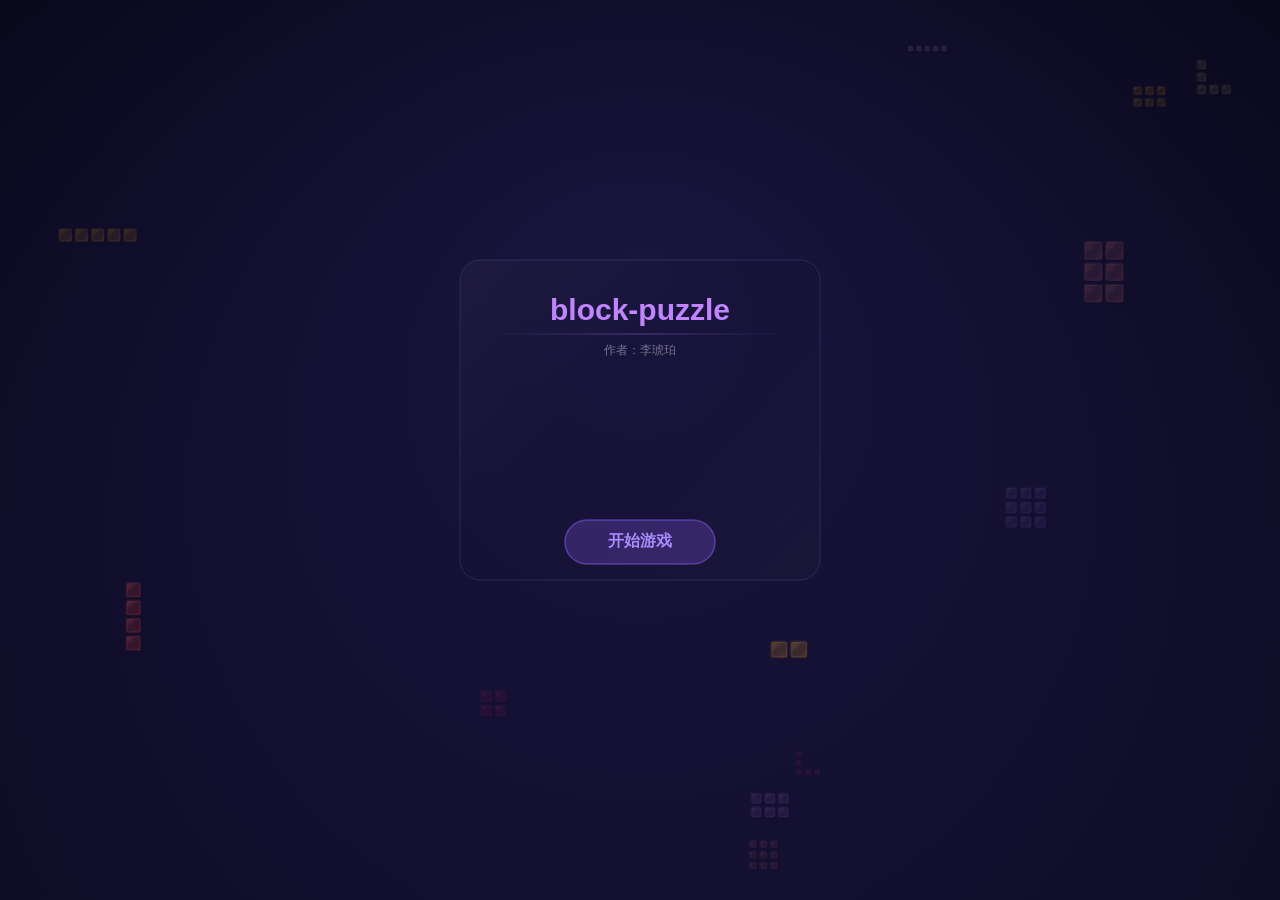
==== commit a90fa2d3: "Update index.html" ====
--- a/index.html
+++ b/index.html
@@ -899,6 +899,8 @@
 }
 
 function startGame() {
+  refreshDims();
+  calcLayout();
   S.screen = 'game'; S.gameOver = false;
   S.activeMusic = MUSIC_LIBRARY[Math.floor(Math.random() * MUSIC_LIBRARY.length)];
   startMusic();
@@ -1675,16 +1677,18 @@
     render(); return;
   }
 
-  if (S.bombMode) {
-    const cell = getGridCell(tx, ty);
-    if (!cell) { S.bombMode = false; S.bombConfirmed = false; render(); return; }
-    if (S.bombConfirmed && cell.r === S.bombR && cell.c === S.bombC) {
-      doBomb(cell.r, cell.c); S.bombConfirmed = false;
-    } else {
-      S.bombR = cell.r; S.bombC = cell.c; S.bombConfirmed = true;
-    }
-    render(); return;
-  }
+if (S.bombMode) {
+  const cell = getGridCell(tx, ty);
+  if (!cell) { S.bombMode = false; S.bombConfirmed = false; render(); return; }
+  if (S.bombConfirmed && cell.r === S.bombR && cell.c === S.bombC) {
+    doBomb(cell.r, cell.c);
+    S.bombMode = false; 
+    S.bombConfirmed = false;
+  } else {
+    S.bombR = cell.r; S.bombC = cell.c; S.bombConfirmed = true;
+  }
+  render(); return;
+}
 
   const info = getTouchPiece(tx, ty);
   if (info) {
@@ -1705,6 +1709,7 @@
 }
 
 function handlePointerUp(tx, ty) {
+  if (S.bombMode) return;  
   if (S.drag) endDrag();
 }
 
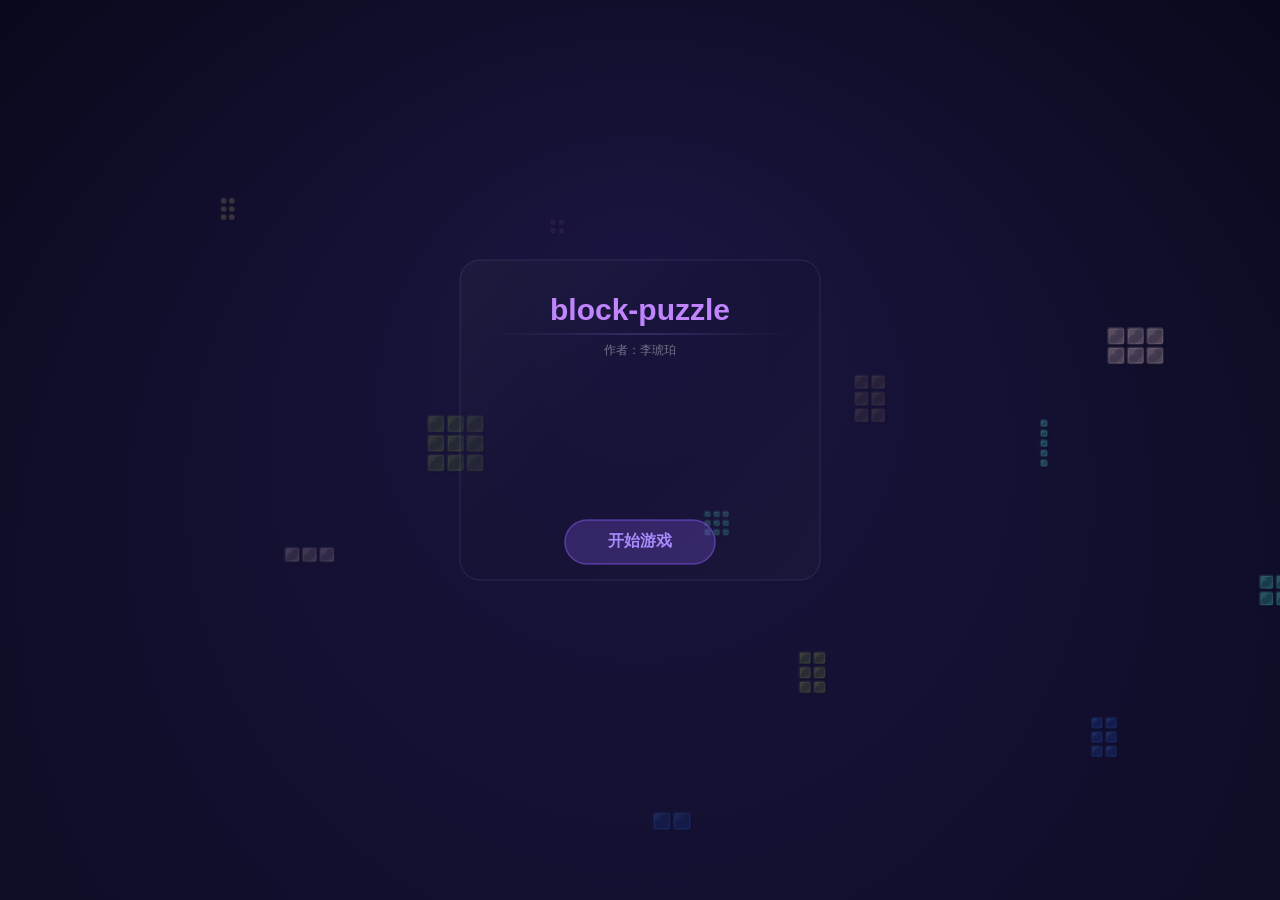
==== commit a9453148: "Update index.html" ====
--- a/index.html
+++ b/index.html
@@ -926,8 +926,8 @@
 
 function checkMilestones() {
   let bombEarned = 0, rerollEarned = 0;
-  while (S.score >= S.bombMilestone + 500) { S.bombMilestone += 500; S.bombsLeft++; bombEarned++; }
-  while (S.score >= S.rerollMilestone + 100) { S.rerollMilestone += 100; S.rerollsLeft++; rerollEarned++; }
+  while (S.score >= S.bombMilestone + 1000) { S.bombMilestone += 1000; S.bombsLeft++; bombEarned++; }
+  while (S.score >= S.rerollMilestone + 500) { S.rerollMilestone += 500; S.rerollsLeft++; rerollEarned++; }
   if (bombEarned > 0) { S.bombFlash = Date.now(); S.bombFlashN = bombEarned; }
   if (rerollEarned > 0) { S.rerollFlash = Date.now(); S.rerollFlashN = rerollEarned; }
 }
@@ -1467,7 +1467,7 @@
   const hintAlpha = 0.3 + Math.sin(t * 0.8) * 0.1;
   ctx.fillStyle = `rgba(255,255,255,${hintAlpha})`;
   ctx.font = '11px sans-serif'; ctx.textAlign = 'center';
-  ctx.fillText('💣 每500分+1 | 🔄 每100分+1 | 💣 点击两次引爆', cx, S.toolY + 48);
+  ctx.fillText('💣 每1000分+1 | 🔄 每500分+1 | 💣 点击两次引爆', cx, S.toolY + 48);
   ctx.fillText('开始拖拽后引导自动消失', cx, S.toolY + 64);
   ctx.textAlign = 'start';
 }
